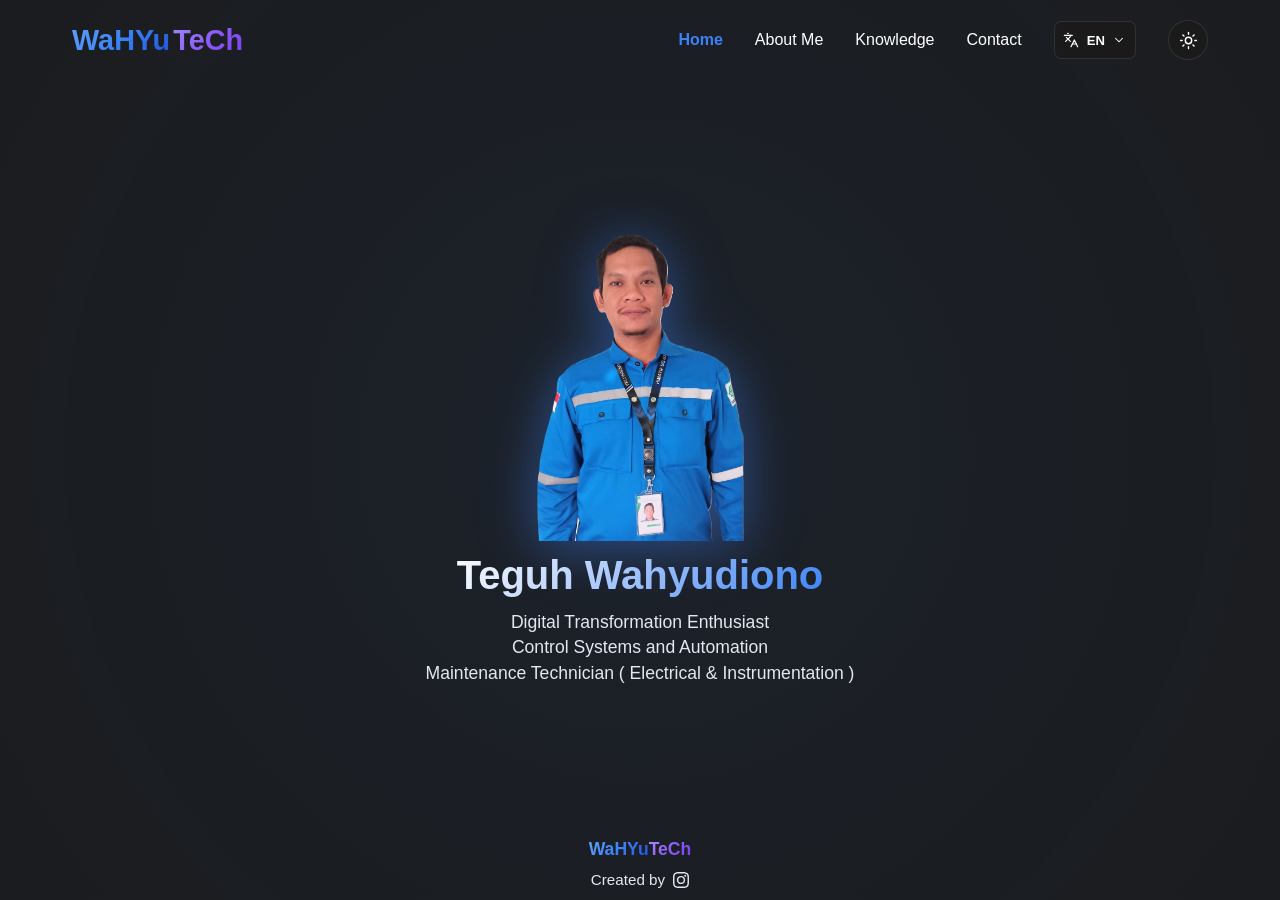
==== index.html @ 630baa2f "deploy: TeguhWahyudiono/portfolio-source@9ae92b0b6a4ac3dc3ae99c9ae5f8b5319ed7df08" ====
<!doctype html>
<html lang="en">
  <head>
    <meta charset="UTF-8" />
    <meta name="viewport" content="width=device-width, initial-scale=1.0" />
    <link rel="icon" type="image/png" href="/img/icon.png" />

    <!-- Open Graph / WhatsApp / LinkedIn / Facebook -->
    <meta property="og:type" content="website" />
    <meta property="og:url" content="https://teguhwahyudiono.github.io/" />
    <meta property="og:title" content="TeguhWahyudiono | W_TeCh" />
    <meta
      property="og:description"
      content="Portfolio & Technical Skills in Electrical & Instrumentation, Web Development, and Digital Transformation."
    />
    <meta
      property="og:image"
      content="https://teguhwahyudiono.github.io/img/og-myweb.png"
    />

    <!-- Twitter / X -->
    <meta name="twitter:card" content="summary_large_image" />
    <meta name="twitter:url" content="https://teguhwahyudiono.github.io/" />
    <meta name="twitter:title" content="TeguhWahyudiono | W_TeCh" />
    <meta
      name="twitter:description"
      content="Portfolio & Technical Skills in Electrical & Instrumentation, Web Development, and Digital Transformation."
    />
    <meta
      name="twitter:image"
      content="https://teguhwahyudiono.github.io/img/og-myweb.png"
    />
    <script type="module" crossorigin src="/assets/index-DChHLix8.js"></script>
    <link rel="stylesheet" crossorigin href="/assets/index-C7M5CV89.css">
  </head>
  <body>
    <div id="root"></div>
  </body>
</html>
---- assets/index-C7M5CV89.css ----
._section_vscwl_5{display:flex;flex-direction:column;align-items:center;justify-content:center;flex:1;min-height:0;width:100%;padding:1rem 1.5rem;gap:.6rem;background:var( --bg-dark-primary, linear-gradient(135deg, #1a1a1a 0%, #2d2d2d 100%) );text-align:center;position:relative;overflow:hidden;transition:background .3s ease,color .3s ease}._section_vscwl_5:before{content:"";position:fixed;top:-50%;left:-50%;width:200%;height:200%;background:radial-gradient(circle,rgba(59,130,246,.08) 0%,transparent 70%);animation:_rotate_vscwl_1 20s linear infinite;z-index:0}@media (max-width: 768px){._section_vscwl_5:before{display:none}._section_vscwl_5:after{content:"";position:fixed;inset:-10%;z-index:0;pointer-events:none;background:radial-gradient(circle at 20% 25%,rgba(59,130,246,.22) 0%,transparent 45%),radial-gradient(circle at 80% 75%,rgba(168,85,247,.18) 0%,transparent 45%),radial-gradient(circle at 50% 90%,rgba(16,185,129,.15) 0%,transparent 40%);background-size:140% 140%;will-change:transform;animation:_floatBlobs_vscwl_1 6s ease-in-out infinite}[data-theme=light] ._section_vscwl_5:after{background:radial-gradient(circle at 20% 25%,rgba(59,130,246,.4) 0%,transparent 45%),radial-gradient(circle at 80% 75%,rgba(168,85,247,.35) 0%,transparent 45%),radial-gradient(circle at 50% 90%,rgba(16,185,129,.3) 0%,transparent 40%)}}@keyframes _floatBlobs_vscwl_1{0%,to{transform:translateZ(0)}25%{transform:translate3d(-8%,-6%,0)}50%{transform:translate3d(6%,-10%,0)}75%{transform:translate3d(-5%,8%,0)}}._profileImg_vscwl_116{width:clamp(140px,45vw,260px);height:clamp(180px,42vh,320px);object-fit:contain;object-position:center bottom;display:block;position:relative;z-index:2;animation:_fadeInScale_vscwl_1 1s ease-out;transition:all .3s ease;filter:drop-shadow(0 8px 24px rgba(59,130,246,.35)) drop-shadow(0 0 30px rgba(59,130,246,.15))}._profileImg_vscwl_116:hover{transform:translateY(-4px) scale(1.03);filter:drop-shadow(0 12px 28px rgba(59,130,246,.5)) drop-shadow(0 0 40px rgba(59,130,246,.25))}._title_vscwl_136{font-size:clamp(1.4rem,5vw,2.5rem);font-weight:700;margin:0;color:var(--text-primary, #ffffff);background:linear-gradient(135deg,var(--text-primary, #ffffff) 0%,#3b82f6 100%);background-clip:text;-webkit-background-clip:text;-webkit-text-fill-color:transparent;position:relative;z-index:2;animation:_fadeInUp_vscwl_1 1s ease-out .3s both}._description_vscwl_154{font-size:clamp(.8rem,2.8vw,1.1rem);color:var(--text-secondary, #cbd5e1);max-width:600px;line-height:1.45;margin:0;position:relative;z-index:2;animation:_fadeInUp_vscwl_1 1s ease-out .6s both;transition:color .3s ease}._descriptionWrapper_vscwl_166{position:relative;display:inline-block;max-width:600px}._descriptionWrapper_vscwl_166 ._description_vscwl_154{font-size:clamp(.8rem,2.8vw,1.1rem);color:var(--text-secondary, #cbd5e1);max-width:600px;line-height:1.45;margin:0;position:relative;z-index:2;animation:_fadeInUp_vscwl_1 1s ease-out .6s both;transition:color .3s ease}._hoverImg_vscwl_186{position:absolute;top:50%;left:50%;transform:translate(-50%,-50%) scale(.95);width:min(85vw,90vh);max-width:900px;height:auto;object-fit:contain;opacity:0;visibility:hidden;z-index:3;transition:opacity .25s ease,transform .25s ease,visibility .25s ease;filter:drop-shadow(0 10px 24px rgba(0,0,0,.4));pointer-events:none;background:#00000059;border-radius:12px;padding:10px}._descriptionWrapper_vscwl_166:hover ._hoverImg_vscwl_186{opacity:1;visibility:visible;transform:translate(-50%,-50%) scale(1)}._descriptionWrapper_vscwl_166:hover ._description_vscwl_154{opacity:.7;transition:opacity .25s ease}@media (max-width: 768px){._hoverImg_vscwl_186{position:fixed;inset:0;width:100vw;height:100vh;max-width:100vw;max-height:100vh;object-fit:contain;transform:none;background:#0009;border-radius:0;padding:0;z-index:9999}._descriptionWrapper_vscwl_166:hover ._hoverImg_vscwl_186{transform:none}}@keyframes _rotate_vscwl_1{0%{transform:rotate(0)}to{transform:rotate(360deg)}}@keyframes _fadeInScale_vscwl_1{0%{opacity:0;transform:scale(.8)}to{opacity:1;transform:scale(1)}}@keyframes _fadeInUp_vscwl_1{0%{opacity:0;transform:translateY(30px)}to{opacity:1;transform:translateY(0)}}._section_sml3y_5{min-height:100vh;padding:6rem 0 4rem;background:var( --bg-dark-primary, linear-gradient(135deg, #1a1a1a 0%, #2d2d2d 100%) );position:relative;overflow-x:clip;transition:background .3s ease,color .3s ease}._section_sml3y_5:before{content:"";position:absolute;inset:0;background:radial-gradient(ellipse at 50% 12%,rgba(59,130,246,.08) 0%,transparent 58%);z-index:0;pointer-events:none}._container_sml3y_33{max-width:1200px;margin:0 auto;padding:0 2rem;position:relative;z-index:1}._title_sml3y_42{font-size:3rem;font-weight:700;text-align:center;margin-bottom:3rem;color:var(--text-primary, #ffffff);background:linear-gradient(135deg,var(--text-primary, #ffffff) 0%,#3b82f6 100%);background-clip:text;-webkit-background-clip:text;-webkit-text-fill-color:transparent;animation:_fadeInDown_sml3y_1 1s ease-out}._introCard_sml3y_60{background:var(--bg-dark-secondary, rgba(59, 130, 246, .1));border:1px solid var(--glass-border, rgba(59, 130, 246, .2));border-radius:20px;padding:2.5rem;margin-bottom:4rem;animation:_fadeInUp_sml3y_1 1s ease-out .2s both;transition:background-color .3s ease,border-color .3s ease,box-shadow .3s ease}._introCard_sml3y_60:hover{background:#3b82f626;border-color:#3b82f659;box-shadow:0 10px 30px #3b82f61f}._introText_sml3y_79{font-size:1.2rem;line-height:1.8;color:var(--text-primary, #e2e8f0);margin-bottom:1.5rem}._introText_sml3y_79:last-child{margin-bottom:0}._introText_sml3y_79 strong{color:#3b82f6;font-weight:600;transition:color .3s ease}._introText_sml3y_79 em{color:#f59e0b;font-style:italic}._experienceSection_sml3y_102,._educationSection_sml3y_103,._visionSection_sml3y_104{margin-bottom:4rem}._visionSection_sml3y_104{margin-bottom:0}._sectionTitle_sml3y_112{font-size:1.8rem;font-weight:700;color:#3b82f6;margin-bottom:2rem;text-align:center;position:relative;text-transform:uppercase;letter-spacing:1px}._sectionTitle_sml3y_112:after{content:"";position:absolute;bottom:-8px;left:50%;transform:translate(-50%);width:80px;height:3px;background:linear-gradient(90deg,transparent,#3b82f6,transparent);border-radius:1.5px;transition:width .4s ease}._sectionTitle_sml3y_112:hover:after{width:140px}._skillsGrid_sml3y_141{display:flex;flex-direction:column;gap:2rem;margin-top:2rem}._skillCard_sml3y_148{background:var(--bg-dark-secondary, rgba(255, 255, 255, .05));border:1px solid var(--glass-border, rgba(255, 255, 255, .1));border-radius:15px;padding:2rem;transition:all .3s ease;transition:background-color .3s ease,border-color .3s ease,box-shadow .3s ease}._skillCard_sml3y_148:hover{background:#3b82f61a;border-color:#3b82f64d;box-shadow:0 10px 25px #3b82f61a}._skillTitle_sml3y_166{font-size:1.3rem;font-weight:600;text-align:center;color:#3b82f6;margin-bottom:1rem}._skillGroup_sml3y_175{margin-bottom:1.5rem;padding:.5rem;border-radius:10px;transition:background .25s ease}._skillGroup_sml3y_175:last-child{margin-bottom:0}._skillGroup_sml3y_175:hover{background:#7c3aed14}._skillGroupTitle_sml3y_190{font-size:1.1rem;font-weight:600;color:#8b5cf6;margin-bottom:.5rem;letter-spacing:.3px;transition:color .25s ease}._skillGroup_sml3y_175:hover ._skillGroupTitle_sml3y_190{color:#a78bfa}._skillGroupDesc_sml3y_203{color:var(--text-secondary, #cbd5e1);line-height:1.7;font-size:.95rem;margin:0}._skillSubGroup_sml3y_210{margin-bottom:.75rem;padding-left:1rem;border-left:2px solid var(--glass-border, rgba(59, 130, 246, .3));transition:border-color .25s ease}._skillSubGroup_sml3y_210:last-child{margin-bottom:0}._skillSubGroup_sml3y_210:hover{border-left-color:#3b82f6b3}._skillSubGroup_sml3y_210 strong{color:#3b82f6;font-weight:600;display:block;margin-bottom:.25rem}._skillDesc_sml3y_233{color:var(--text-secondary, #cbd5e1);line-height:1.7;font-size:.95rem}._skillDesc_sml3y_233 ul{list-style:none;padding:0;margin:0 0 1rem}._skillDesc_sml3y_233 ul:last-child{margin-bottom:0}._skillDesc_sml3y_233 ul ul{margin-left:1rem;margin-top:.5rem}._skillDesc_sml3y_233 li{color:var(--text-secondary, #cbd5e1);line-height:1.7;font-size:.95rem;margin-bottom:.5rem;transition:color .2s ease}._skillDesc_sml3y_233 li:last-child{margin-bottom:0}._skillDesc_sml3y_233 li:hover{color:var(--text-primary, #f1f5f9)}._skillBadge_sml3y_271{display:inline-block;background:#3b82f626;color:#3b82f6;padding:.25rem .75rem;border-radius:9999px;font-size:.75rem;font-weight:600;text-transform:uppercase;letter-spacing:.5px;margin-bottom:1rem;transition:all .25s ease}._skillBadge_sml3y_271:hover{background:#3b82f640;transform:scale(1.05)}._projectCard_sml3y_291{background:var(--bg-dark-secondary, rgba(168, 85, 247, .1));border:1px solid var(--glass-border, rgba(168, 85, 247, .2));border-radius:20px;padding:2.5rem;transition:background-color .3s ease,border-color .3s ease,box-shadow .3s ease;margin-bottom:1.5rem}._projectCard_sml3y_291:last-child{margin-bottom:0}._projectCard_sml3y_291:hover{background:#a855f729;border-color:#a855f766;box-shadow:0 10px 25px #a855f726}._projectTitle_sml3y_313{font-size:1.4rem;font-weight:600;color:#a855f7;margin-bottom:1rem;transition:color .3s ease}._projectCard_sml3y_291:hover ._projectTitle_sml3y_313{color:#c084fc}._projectDesc_sml3y_325{font-size:1.1rem;line-height:1.7;color:var(--text-primary, #e2e8f0)}._projectDesc_sml3y_325 strong{color:#a855f7;font-weight:600}._visionCard_sml3y_337{background:var(--bg-dark-secondary, rgba(34, 197, 94, .1));border:1px solid var(--glass-border, rgba(34, 197, 94, .2));border-radius:20px;padding:2.5rem;text-align:center;transition:background-color .3s ease,border-color .3s ease,box-shadow .3s ease}._visionCard_sml3y_337:hover{background:#22c55e29;border-color:#22c55e66;box-shadow:0 10px 30px #22c55e26}._visionText_sml3y_355{font-size:1.2rem;line-height:1.8;color:var(--text-primary, #e2e8f0);font-style:italic}._visionText_sml3y_355 em{color:#f59e0b;font-weight:500}@keyframes _fadeInDown_sml3y_1{0%{opacity:0;transform:translateY(-30px)}to{opacity:1;transform:translateY(0)}}@keyframes _fadeInUp_sml3y_1{0%{opacity:0;transform:translateY(30px)}to{opacity:1;transform:translateY(0)}}@keyframes _fadeInContent_sml3y_1{0%{opacity:0;transform:translateY(20px)}to{opacity:1;transform:translateY(0)}}@keyframes _floatBlobs_sml3y_1{0%,to{transform:translateZ(0) scale(1)}25%{transform:translate3d(-1%,-1%,0) scale(1.01)}50%{transform:translate3d(1%,-1.5%,0) scale(1.02)}75%{transform:translate3d(-.5%,1%,0) scale(1.01)}}@media (max-width: 768px){._section_sml3y_5{padding:2rem 0}._section_sml3y_5:after{content:"";position:fixed;inset:0;z-index:0;pointer-events:none;background:radial-gradient(circle at 20% 25%,rgba(59,130,246,.12) 0%,transparent 45%),radial-gradient(circle at 80% 75%,rgba(16,185,129,.09) 0%,transparent 45%),radial-gradient(circle at 50% 90%,rgba(245,158,11,.06) 0%,transparent 40%);will-change:transform;animation:_floatBlobs_sml3y_1 6s ease-in-out infinite}._container_sml3y_33{padding:0 1rem}._title_sml3y_42{font-size:2.5rem;margin-bottom:2rem}._introCard_sml3y_60,._projectCard_sml3y_291,._visionCard_sml3y_337{padding:2rem;margin-bottom:3rem}._visionCard_sml3y_337{margin-bottom:0}._skillsGrid_sml3y_141{gap:1.5rem}._skillCard_sml3y_148{padding:1.5rem}._sectionTitle_sml3y_112{font-size:1.5rem;margin-bottom:1.5rem}._experienceSection_sml3y_102,._educationSection_sml3y_103,._visionSection_sml3y_104{margin-bottom:3rem}._visionSection_sml3y_104{margin-bottom:0}}@media (prefers-reduced-motion: reduce){._section_sml3y_5:after{animation:none}}@media (max-width: 480px){._title_sml3y_42{font-size:2rem}._introText_sml3y_79,._projectDesc_sml3y_325,._visionText_sml3y_355{font-size:1rem}._skillTitle_sml3y_166{font-size:1.1rem}._projectTitle_sml3y_313{font-size:1.2rem}}._section_1swv2_5{min-height:100%;padding:1.5rem 0 2rem;background:var( --bg-dark-primary, linear-gradient(135deg, #1a1a1a 0%, #2d2d2d 100%) );position:relative;overflow:hidden;transition:background .3s ease,color .3s ease}._sectionMain_1swv2_19{display:flex;flex-direction:column;justify-content:center}._sectionDetail_1swv2_25{display:block;flex-shrink:0}._section_1swv2_5:before{content:"";position:fixed;top:-50%;left:-50%;width:200%;height:200%;background:radial-gradient(circle,rgba(59,130,246,.08) 0%,transparent 70%);animation:_rotate_1swv2_1 20s linear infinite;z-index:0;pointer-events:none}@media (max-width: 768px){._section_1swv2_5:before{display:none}._section_1swv2_5:after{content:"";position:fixed;inset:-10%;z-index:0;pointer-events:none;background:radial-gradient(circle at 20% 25%,rgba(59,130,246,.22) 0%,transparent 45%),radial-gradient(circle at 80% 75%,rgba(168,85,247,.18) 0%,transparent 45%),radial-gradient(circle at 50% 90%,rgba(16,185,129,.15) 0%,transparent 40%);background-size:140% 140%;will-change:transform;animation:_floatBlobs_1swv2_1 6s ease-in-out infinite}[data-theme=light] ._section_1swv2_5:after{background:radial-gradient(circle at 20% 25%,rgba(59,130,246,.4) 0%,transparent 45%),radial-gradient(circle at 80% 75%,rgba(168,85,247,.35) 0%,transparent 45%),radial-gradient(circle at 50% 90%,rgba(16,185,129,.3) 0%,transparent 40%)}}@keyframes _floatBlobs_1swv2_1{0%,to{transform:translateZ(0)}25%{transform:translate3d(-8%,-6%,0)}50%{transform:translate3d(6%,-10%,0)}75%{transform:translate3d(-5%,8%,0)}}._container_1swv2_119{max-width:1200px;margin:0 auto;padding:0 2rem;position:relative;z-index:1;width:100%}._mainTitle_1swv2_129{font-size:3rem;font-weight:700;text-align:center;margin-bottom:1.5rem;color:var(--text-primary, #ffffff);background:linear-gradient(135deg,var(--text-primary, #ffffff) 0%,#3b82f6 100%);background-clip:text;-webkit-background-clip:text;-webkit-text-fill-color:transparent;animation:_fadeInDown_1swv2_1 1s ease-out}._mainMenuContainer_1swv2_149{animation:_fadeInUp_1swv2_1 1s ease-out .3s both}._mainMenuGrid_1swv2_153{display:grid;grid-template-columns:repeat(auto-fit,minmax(260px,1fr));gap:1.5rem;max-width:1200px;margin:0 auto;justify-items:center}._mainMenuCard_1swv2_162{background:var(--bg-dark-secondary, rgba(255, 255, 255, .05));-webkit-backdrop-filter:blur(15px);backdrop-filter:blur(15px);border:2px solid var(--glass-border, rgba(59, 130, 246, .2));border-radius:20px;padding:1.75rem 1.5rem;text-align:center;transition:all .4s ease;width:100%;max-width:340px;position:relative;overflow:hidden;display:flex;flex-direction:column;justify-content:flex-start;box-shadow:0 4px 20px #0000000d}._mainMenuCard_1swv2_162:before{content:"";position:absolute;top:0;left:-100%;width:100%;height:100%;background:linear-gradient(90deg,transparent,rgba(255,255,255,.15),transparent);transition:left .6s ease}._mainMenuCard_1swv2_162:hover:before{left:100%}._mainMenuCard_1swv2_162:hover{background:#3b82f614;border-color:#3b82f6;transform:translateY(-6px) scale(1.01);box-shadow:0 8px 24px #3b82f626}._mainMenuIcon_1swv2_207{font-size:2.75rem;margin-bottom:1rem;filter:drop-shadow(0 4px 8px rgba(0,0,0,.15));transition:all .3s ease}._mainMenuCard_1swv2_162:hover ._mainMenuIcon_1swv2_207{transform:scale(1.1) rotateY(20deg)}h1._mainMenuTitle_1swv2_218{font-size:2.2rem}h2._mainMenuTitle_1swv2_218{font-size:1.8rem}h3._mainMenuTitle_1swv2_218{font-size:1.5rem}._mainMenuTitle_1swv2_218{font-weight:700;color:#3b82f6;margin-bottom:1rem;transition:all .3s ease}._mainMenuCard_1swv2_162:hover ._mainMenuTitle_1swv2_218{color:#2563eb;text-shadow:0 2px 8px rgba(59,130,246,.3)}._mainMenuDescription_1swv2_240{color:var(--text-secondary, #cbd5e1);font-size:1rem;line-height:1.6;margin-bottom:2rem;opacity:.9;transition:all .3s ease}._mainMenuCard_1swv2_162:hover ._mainMenuDescription_1swv2_240{opacity:1;color:var(--text-primary, #e2e8f0)}._mainMenuButton_1swv2_254{background:linear-gradient(135deg,#3b82f6,#1d4ed8);color:#fff;border:none;padding:1rem 2rem;border-radius:50px;font-size:1rem;font-weight:600;transition:all .3s ease;box-shadow:0 6px 20px #3b82f64d;cursor:pointer;margin-top:auto}._mainMenuButton_1swv2_254:hover{background:linear-gradient(135deg,#1d4ed8,#1e40af);color:#fff;transform:translateY(-4px) scale(1.07);box-shadow:0 12px 32px #3b82f659}._menuNavigation_1swv2_278{display:flex;justify-content:center;gap:1.5rem;margin-bottom:4rem;flex-wrap:wrap;animation:_fadeInUp_1swv2_1 1s ease-out .2s both}._menuButton_1swv2_287{padding:1.2rem 2rem;background:var(--bg-dark-secondary, rgba(255, 255, 255, .05));-webkit-backdrop-filter:blur(10px);backdrop-filter:blur(10px);border:2px solid var(--glass-border, rgba(59, 130, 246, .3));border-radius:15px;color:var(--text-primary, #60a5fa);font-size:1rem;font-weight:600;cursor:pointer;transition:all .3s ease;min-width:220px;text-align:center;position:relative;overflow:hidden}._menuButton_1swv2_287:before{content:"";position:absolute;top:0;left:-100%;width:100%;height:100%;background:linear-gradient(90deg,transparent,rgba(255,255,255,.15),transparent);transition:left .5s ease}._menuButton_1swv2_287:hover:before{left:100%}._menuButton_1swv2_287:hover{background:#3b82f626;border-color:#3b82f6;color:#3b82f6;transform:translateY(-3px);box-shadow:0 10px 25px #3b82f633}._menuButton_1swv2_287._activeMenu_1swv2_332{background:linear-gradient(135deg,#10b98140,#05966940);border-color:#10b981;color:#059669;box-shadow:0 8px 25px #10b98140}@keyframes _rotate_1swv2_1{0%{transform:rotate(0)}to{transform:rotate(360deg)}}@keyframes _fadeInDown_1swv2_1{0%{opacity:0;transform:translateY(-30px)}to{opacity:1;transform:translateY(0)}}@keyframes _fadeInUp_1swv2_1{0%{opacity:0;transform:translateY(30px)}to{opacity:1;transform:translateY(0)}}@keyframes _fadeInContent_1swv2_1{0%{opacity:0;transform:translateY(20px)}to{opacity:1;transform:translateY(0)}}@media (max-width: 768px){._section_1swv2_5{padding:.75rem 0 1rem}._sectionMain_1swv2_19{height:100%;min-height:0;overflow:hidden}._sectionMain_1swv2_19 ._container_1swv2_119{display:flex;flex-direction:column;height:100%;padding:clamp(.5rem,2vh,1.25rem) 1rem 0}._sectionMain_1swv2_19 ._contentArea_1swv2_409{flex:1;min-height:0;display:flex;flex-direction:column}._mainTitle_1swv2_129{font-size:clamp(1.2rem,5vh,1.9rem);margin-bottom:clamp(.4rem,1.2vh,.8rem);flex-shrink:0}._contentArea_1swv2_409{position:relative;z-index:1;animation:_fadeInContent_1swv2_1 .6s ease-in-out}._mainMenuContainer_1swv2_149{flex:1;min-height:0;display:flex;flex-direction:column}._mainMenuGrid_1swv2_153{display:flex;flex-direction:column;align-items:center;flex:1;min-height:0;gap:clamp(.6rem,1.8vh,1rem);padding:0}._mainMenuCard_1swv2_162{flex:1;min-height:0;width:min(80vw,340px);max-width:340px;padding:clamp(.5rem,1.8vh,.9rem) clamp(1rem,5vw,1.5rem);justify-content:center;align-items:center;overflow:hidden}._mainMenuIcon_1swv2_207{font-size:clamp(1.5rem,5.5vh,2.4rem);margin-bottom:clamp(.2rem,.8vh,.5rem)}._mainMenuTitle_1swv2_218{font-size:clamp(.85rem,3vh,1.15rem)!important;margin-bottom:clamp(.2rem,.8vh,.5rem);line-height:1.25}._mainMenuButton_1swv2_254{padding:clamp(.4rem,1.5vh,.7rem) clamp(.9rem,4vw,1.3rem);font-size:clamp(.75rem,2.2vh,.95rem);margin-top:clamp(.3rem,1vh,.6rem)}._menuNavigation_1swv2_278{flex-direction:column;align-items:center;gap:1rem;margin-bottom:3rem}._menuButton_1swv2_287{min-width:280px;padding:1rem 1.5rem;font-size:.95rem}}@media (max-width: 480px){._mainTitle_1swv2_129{font-size:clamp(1rem,4.5vh,1.6rem)}._mainMenuCard_1swv2_162{width:min(85vw,300px)}._mainMenuIcon_1swv2_207{font-size:clamp(1.3rem,5vh,2rem)}._mainMenuTitle_1swv2_218{font-size:clamp(.8rem,2.6vh,1rem)!important}._menuButton_1swv2_287{min-width:240px;padding:.85rem 1.2rem;font-size:.9rem}}._contentArea_k12gk_5{animation:_fadeInContent_k12gk_1 .6s ease-in-out}._categorySection_k12gk_9{margin-bottom:4rem;animation:_fadeInUp_k12gk_1 1s ease-out .3s both}._categoryTitle_k12gk_14{font-size:2rem;font-weight:600;color:#3b82f6;text-align:center;margin-bottom:2.5rem;position:relative;text-transform:uppercase;letter-spacing:1px}._categoryTitle_k12gk_14:after{content:"";position:absolute;bottom:-10px;left:50%;transform:translate(-50%);width:80px;height:3px;background:linear-gradient(90deg,transparent,#3b82f6,transparent);border-radius:1.5px}._skillsGrid_k12gk_37{display:grid;grid-template-columns:repeat(auto-fit,minmax(300px,1fr));gap:2.5rem;justify-items:center}._skillCard_k12gk_44{background:var(--bg-dark-secondary, rgba(255, 255, 255, .05));-webkit-backdrop-filter:blur(10px);backdrop-filter:blur(10px);border:1px solid var(--glass-border, rgba(255, 255, 255, .1));border-radius:20px;padding:2.5rem;text-align:center;transition:all .3s ease;width:100%;max-width:320px;animation:_fadeInScale_k12gk_1 1s ease-out .5s both}._skillCard_k12gk_44:hover{background:#3b82f61a;border-color:#3b82f6;transform:translateY(-10px);box-shadow:0 15px 35px #3b82f633}._skillName_k12gk_64{font-size:1.4rem;font-weight:600;color:var(--text-primary, #60a5fa);margin-bottom:1rem}._imageContainer_k12gk_71{margin-bottom:2rem;display:flex;justify-content:center;align-items:center;height:120px;background:var(--bg-dark-primary, rgba(0, 0, 0, .05));border-radius:15px;padding:1rem;transition:all .3s ease}._skillImage_k12gk_83{max-width:100%;max-height:100%;object-fit:contain;transition:all .3s ease}._skillButton_k12gk_90{display:inline-block;background:linear-gradient(135deg,#3b82f6,#1d4ed8);color:#fff;border:none;padding:12px 30px;border-radius:25px;font-size:1rem;font-weight:600;cursor:pointer;transition:all .3s ease;box-shadow:0 4px 15px #3b82f64d}._skillButton_k12gk_90:hover{background:linear-gradient(135deg,#1d4ed8,#1e40af);transform:translateY(-2px);box-shadow:0 6px 20px #3b82f666}._pdfViewerCard_k12gk_113{background:var(--bg-dark-secondary, rgba(255, 255, 255, .05));-webkit-backdrop-filter:blur(15px);backdrop-filter:blur(15px);border:1px solid var(--glass-border, rgba(255, 255, 255, .15));border-radius:20px;padding:2rem;width:100%;max-width:768px;margin:0 auto;box-shadow:0 15px 35px #00000026;display:flex;flex-direction:column;box-sizing:border-box}._pdfHeader_k12gk_128{display:flex;justify-content:space-between;align-items:center;border-bottom:1px solid var(--glass-border, rgba(255, 255, 255, .1));padding-bottom:.85rem}._pageIndicator_k12gk_136{color:var(--text-secondary, #94a3b8);font-size:.85rem;font-weight:500;background:#00000014;padding:.35rem .85rem;border-radius:20px;border:1px solid var(--glass-border, rgba(255, 255, 255, .05))}._viewerItem_k12gk_146{height:200px;transition:height .3s ease}._pdfViewerCard_k12gk_113 ._skillImage_k12gk_83{max-width:100%;max-height:100%;object-fit:contain}._navButton_k12gk_157{width:34px;height:34px;font-size:1.2rem;border-radius:50%;border:1px solid var(--glass-border, rgba(255, 255, 255, .2));background:var(--bg-dark-secondary, rgba(15, 23, 42, .75));color:var(--text-primary, #ffffff);display:flex;align-items:center;justify-content:center;cursor:pointer;transition:all .2s ease;z-index:2}._navButton_k12gk_157:hover:not(:disabled){background:#3b82f6cc;border-color:#3b82f6;color:#fff;transform:translateY(-50%) scale(1.1);box-shadow:0 0 15px #3b82f680}@keyframes _fadeInUp_k12gk_1{0%{opacity:0;transform:translateY(30px)}to{opacity:1;transform:translateY(0)}}@keyframes _fadeInScale_k12gk_1{0%{opacity:0;transform:scale(.9)}to{opacity:1;transform:scale(1)}}@keyframes _fadeInContent_k12gk_1{0%{opacity:0;transform:translateY(20px)}to{opacity:1;transform:translateY(0)}}@media (min-width: 768px){._viewerItem_k12gk_146{height:280px}._navButton_k12gk_157{width:42px;height:42px;font-size:1.5rem}}@media (min-width: 1024px){._viewerItem_k12gk_146{height:320px}}@media (max-width: 768px){._categoryTitle_k12gk_14{font-size:1.6rem;margin-bottom:2rem}._categorySection_k12gk_9{margin-bottom:3.5rem}._skillsGrid_k12gk_37{grid-template-columns:1fr;gap:2rem}._pdfViewerCard_k12gk_113{padding:1.25rem}}@media (max-width: 480px){._categoryTitle_k12gk_14{font-size:1.3rem}._skillCard_k12gk_44{padding:1.5rem}._imageContainer_k12gk_71{height:90px}._pdfViewerCard_k12gk_113{padding:1rem}}._section_nf9ug_5{display:flex;flex-direction:column;align-items:center;justify-content:center;flex:1;min-height:0;width:100%;padding:1rem 1.5rem;gap:.6rem;background:var( --bg-dark-primary, linear-gradient(135deg, #1a1a1a 0%, #2d2d2d 100%) );text-align:center;position:relative;overflow:hidden;transition:background .3s ease,color .3s ease}._section_nf9ug_5:before{content:"";position:fixed;top:-50%;left:-50%;width:200%;height:200%;background:radial-gradient(circle,rgba(59,130,246,.08) 0%,transparent 70%);animation:_rotate_nf9ug_1 20s linear infinite;z-index:0}@media (max-width: 768px){._section_nf9ug_5:before{display:none}._section_nf9ug_5:after{content:"";position:fixed;inset:-10%;z-index:0;pointer-events:none;background:radial-gradient(circle at 20% 25%,rgba(59,130,246,.22) 0%,transparent 45%),radial-gradient(circle at 80% 75%,rgba(168,85,247,.18) 0%,transparent 45%),radial-gradient(circle at 50% 90%,rgba(16,185,129,.15) 0%,transparent 40%);background-size:140% 140%;will-change:transform;animation:_floatBlobs_nf9ug_1 6s ease-in-out infinite}[data-theme=light] ._section_nf9ug_5:after{background:radial-gradient(circle at 20% 25%,rgba(59,130,246,.4) 0%,transparent 45%),radial-gradient(circle at 80% 75%,rgba(168,85,247,.35) 0%,transparent 45%),radial-gradient(circle at 50% 90%,rgba(16,185,129,.3) 0%,transparent 40%)}}@keyframes _floatBlobs_nf9ug_1{0%,to{transform:translateZ(0)}25%{transform:translate3d(-8%,-6%,0)}50%{transform:translate3d(6%,-10%,0)}75%{transform:translate3d(-5%,8%,0)}}._contactContainer_nf9ug_117{display:flex;flex-direction:column;gap:2rem;position:relative;z-index:2;animation:_fadeInUp_nf9ug_1 1s ease-out}._contactLink_nf9ug_127{display:flex;align-items:center;justify-content:center;padding:.5rem 0;background:transparent;border:none;border-radius:0;color:var(--text-primary, #e2e8f0);text-decoration:none;font-size:1.25rem;font-weight:600;min-width:unset;position:relative;transition:all .3s ease;-webkit-backdrop-filter:none;backdrop-filter:none}._contactLink_nf9ug_127:hover{background:transparent;border-color:transparent;color:#3b82f6;transform:translateY(-3px);box-shadow:none}._contactLink_nf9ug_127:active{transform:translateY(-1px)}._contactLink_nf9ug_127:nth-child(1){animation:_fadeInLeft_nf9ug_1 1s ease-out .2s both}._contactLink_nf9ug_127:nth-child(1):hover{border-color:transparent;color:#0077b5;box-shadow:none}._contactLink_nf9ug_127:nth-child(2){animation:_fadeInLeft_nf9ug_1 1s ease-out .4s both}._contactLink_nf9ug_127:nth-child(2):hover{border-color:transparent;color:#ea4335;box-shadow:none}._contactLink_nf9ug_127:nth-child(3){animation:_fadeInLeft_nf9ug_1 1s ease-out .6s both}._contactLink_nf9ug_127:nth-child(3):hover{border-color:transparent;color:#05684a;box-shadow:none}@keyframes _rotate_nf9ug_1{0%{transform:rotate(0)}to{transform:rotate(360deg)}}@keyframes _fadeInUp_nf9ug_1{0%{opacity:0;transform:translateY(30px)}to{opacity:1;transform:translateY(0)}}@keyframes _fadeInLeft_nf9ug_1{0%{opacity:0;transform:translate(-30px)}to{opacity:1;transform:translate(0)}}._contactLink_nf9ug_127:before{content:"";width:24px;height:24px;margin-right:12px;background-size:contain;background-repeat:no-repeat;background-position:center;transition:all .3s ease}._contactLink_nf9ug_127:nth-child(1):before{background-color:currentColor;-webkit-mask:url("data:image/svg+xml,%3Csvg xmlns='http://www.w3.org/2000/svg' viewBox='0 0 24 24'%3E%3Cpath d='M20.447 20.452h-3.554v-5.569c0-1.328-.027-3.037-1.852-3.037-1.853 0-2.136 1.445-2.136 2.939v5.667H9.351V9h3.414v1.561h.046c.477-.9 1.637-1.85 3.37-1.85 3.601 0 4.267 2.37 4.267 5.455v6.286zM5.337 7.433c-1.144 0-2.063-.926-2.063-2.065 0-1.138.92-2.063 2.063-2.063 1.14 0 2.064.925 2.064 2.063 0 1.139-.925 2.065-2.064 2.065zm1.782 13.019H3.555V9h3.564v11.452zM22.225 0H1.771C.792 0 0 .774 0 1.729v20.542C0 23.227.792 24 1.771 24h20.451C23.2 24 24 23.227 24 22.271V1.729C24 .774 23.2 0 22.222 0h.003z'/%3E%3C/svg%3E") no-repeat center / contain;mask:url("data:image/svg+xml,%3Csvg xmlns='http://www.w3.org/2000/svg' viewBox='0 0 24 24'%3E%3Cpath d='M20.447 20.452h-3.554v-5.569c0-1.328-.027-3.037-1.852-3.037-1.853 0-2.136 1.445-2.136 2.939v5.667H9.351V9h3.414v1.561h.046c.477-.9 1.637-1.85 3.37-1.85 3.601 0 4.267 2.37 4.267 5.455v6.286zM5.337 7.433c-1.144 0-2.063-.926-2.063-2.065 0-1.138.92-2.063 2.063-2.063 1.14 0 2.064.925 2.064 2.063 0 1.139-.925 2.065-2.064 2.065zm1.782 13.019H3.555V9h3.564v11.452zM22.225 0H1.771C.792 0 0 .774 0 1.729v20.542C0 23.227.792 24 1.771 24h20.451C23.2 24 24 23.227 24 22.271V1.729C24 .774 23.2 0 22.222 0h.003z'/%3E%3C/svg%3E") no-repeat center / contain}._contactLink_nf9ug_127:nth-child(2):before{background-color:currentColor;-webkit-mask:url("data:image/svg+xml,%3Csvg xmlns='http://www.w3.org/2000/svg' viewBox='0 0 24 24'%3E%3Cpath d='M12 2C6.48 2 2 6.48 2 12s4.48 10 10 10h5v-2h-5c-4.34 0-8-3.66-8-8s3.66-8 8-8 8 3.66 8 8v1.43c0 .79-.71 1.57-1.5 1.57s-1.5-.78-1.5-1.57V12c0-2.76-2.24-5-5-5s-5 2.24-5 5 2.24 5 5 5c1.38 0 2.64-.56 3.54-1.47.65.89 1.77 1.47 2.96 1.47 1.97 0 3.5-1.53 3.5-3.5V12c0-5.52-4.48-10-10-10zm0 13c-1.66 0-3-1.34-3-3s1.34-3 3-3 3 1.34 3 3-1.34 3-3 3z'/%3E%3C/svg%3E") no-repeat center / contain;mask:url("data:image/svg+xml,%3Csvg xmlns='http://www.w3.org/2000/svg' viewBox='0 0 24 24'%3E%3Cpath d='M12 2C6.48 2 2 6.48 2 12s4.48 10 10 10h5v-2h-5c-4.34 0-8-3.66-8-8s3.66-8 8-8 8 3.66 8 8v1.43c0 .79-.71 1.57-1.5 1.57s-1.5-.78-1.5-1.57V12c0-2.76-2.24-5-5-5s-5 2.24-5 5 2.24 5 5 5c1.38 0 2.64-.56 3.54-1.47.65.89 1.77 1.47 2.96 1.47 1.97 0 3.5-1.53 3.5-3.5V12c0-5.52-4.48-10-10-10zm0 13c-1.66 0-3-1.34-3-3s1.34-3 3-3 3 1.34 3 3-1.34 3-3 3z'/%3E%3C/svg%3E") no-repeat center / contain}._contactLink_nf9ug_127:nth-child(3):before{background-color:currentColor;-webkit-mask:url("data:image/svg+xml,%3Csvg xmlns='http://www.w3.org/2000/svg' viewBox='0 0 24 24'%3E%3Cpath d='M12 .297c-6.63 0-12 5.373-12 12 0 5.303 3.438 9.8 8.205 11.385.6.113.82-.258.82-.577 0-.285-.01-1.04-.015-2.04-3.338.724-4.042-1.61-4.042-1.61C4.422 18.07 3.633 17.7 3.633 17.7c-1.087-.744.084-.729.084-.729 1.205.084 1.838 1.236 1.838 1.236 1.07 1.835 2.809 1.305 3.495.998.108-.776.417-1.305.76-1.605-2.665-.3-5.466-1.332-5.466-5.93 0-1.31.465-2.38 1.235-3.22-.135-.303-.54-1.523.105-3.176 0 0 1.005-.322 3.3 1.23.96-.267 1.98-.399 3-.405 1.02.006 2.04.138 3 .405 2.28-1.552 3.285-1.23 3.285-1.23.645 1.653.24 2.873.12 3.176.765.84 1.23 1.91 1.23 3.22 0 4.61-2.805 5.625-5.475 5.92.42.36.81 1.096.81 2.22 0 1.606-.015 2.896-.015 3.286 0 .315.21.69.825.57C20.565 22.092 24 17.592 24 12.297c0-6.627-5.373-12-12-12'/%3E%3C/svg%3E") no-repeat center / contain;mask:url("data:image/svg+xml,%3Csvg xmlns='http://www.w3.org/2000/svg' viewBox='0 0 24 24'%3E%3Cpath d='M12 .297c-6.63 0-12 5.373-12 12 0 5.303 3.438 9.8 8.205 11.385.6.113.82-.258.82-.577 0-.285-.01-1.04-.015-2.04-3.338.724-4.042-1.61-4.042-1.61C4.422 18.07 3.633 17.7 3.633 17.7c-1.087-.744.084-.729.084-.729 1.205.084 1.838 1.236 1.838 1.236 1.07 1.835 2.809 1.305 3.495.998.108-.776.417-1.305.76-1.605-2.665-.3-5.466-1.332-5.466-5.93 0-1.31.465-2.38 1.235-3.22-.135-.303-.54-1.523.105-3.176 0 0 1.005-.322 3.3 1.23.96-.267 1.98-.399 3-.405 1.02.006 2.04.138 3 .405 2.28-1.552 3.285-1.23 3.285-1.23.645 1.653.24 2.873.12 3.176.765.84 1.23 1.91 1.23 3.22 0 4.61-2.805 5.625-5.475 5.92.42.36.81 1.096.81 2.22 0 1.606-.015 2.896-.015 3.286 0 .315.21.69.825.57C20.565 22.092 24 17.592 24 12.297c0-6.627-5.373-12-12-12'/%3E%3C/svg%3E") no-repeat center / contain}@media (max-width: 768px){._section_nf9ug_5{padding:1.5rem}._contactContainer_nf9ug_117{gap:1.5rem;width:100%;max-width:300px}._contactLink_nf9ug_127{padding:.5rem 0;font-size:1.1rem;min-width:unset;width:auto}}@media (max-width: 480px){._contactLink_nf9ug_127{padding:1rem 1.5rem;font-size:1rem}._contactContainer_nf9ug_117{gap:1rem}}._navbar_14e9q_3{position:fixed;top:0;left:0;right:0;z-index:1000;background:transparent;transition:all .3s ease;-webkit-backdrop-filter:none;backdrop-filter:none;animation:_slideDown_14e9q_1 .5s ease-out}._navbar_14e9q_3._scrolled_14e9q_16{background:var(--bg-dark-primary, rgba(17, 24, 39, .95));-webkit-backdrop-filter:blur(10px);backdrop-filter:blur(10px);border-bottom:1px solid var(--glass-border, rgba(75, 85, 99, .3));box-shadow:0 4px 20px #0000001a}._container_14e9q_23{max-width:1200px;margin:0 auto;padding:0 2rem;display:flex;justify-content:space-between;align-items:center;height:80px;position:relative;z-index:1002}._brand_14e9q_36{font-size:1.8rem;font-weight:700;text-decoration:none;display:flex;align-items:center;gap:.2rem;transition:transform .3s ease;cursor:pointer}._brandText_14e9q_47{background:linear-gradient(135deg,#60a5fa,#3b82f6,#1d4ed8);background-clip:text;-webkit-background-clip:text;-webkit-text-fill-color:transparent;font-weight:800}._brandAccent_14e9q_55{background:linear-gradient(135deg,#a78bfa,#8b5cf6,#7c3aed);background-clip:text;-webkit-background-clip:text;-webkit-text-fill-color:transparent;font-weight:700}._brand_14e9q_36:hover{transform:scale(1.05)}._desktopMenu_14e9q_68{display:flex;align-items:center;gap:2rem}._navLink_14e9q_74{color:var(--text-primary, #374151);text-decoration:none;font-weight:500;font-size:1rem;padding:.5rem 0;display:flex;align-items:center;gap:.5rem;position:relative;transition:color .3s ease}._navLink_14e9q_74:hover,._navLink_14e9q_74._active_14e9q_88{color:#3b82f6;font-weight:600}._languagePicker_14e9q_93{position:relative;flex:0 0 auto}._languageTrigger_14e9q_98{min-height:38px;display:flex;align-items:center;justify-content:center;gap:.4rem;padding:0 .55rem;border:1px solid var(--glass-border, rgba(75, 85, 99, .5));border-radius:7px;background:var(--bg-dark-primary, rgba(17, 24, 39, .9));color:var(--text-primary, #e5e7eb);font:inherit;cursor:pointer;transition:border-color .2s ease,color .2s ease,background-color .2s ease}._languageTrigger_14e9q_98:hover,._languageTrigger_14e9q_98[aria-expanded=true]{color:#3b82f6;border-color:#3b82f6}._languageTrigger_14e9q_98:focus-visible,._languageOption_14e9q_124:focus-visible{outline:2px solid #3b82f6;outline-offset:2px}._languageCurrent_14e9q_129{min-width:1.25rem;font-size:.82rem;font-weight:600}._languageChevronOpen_14e9q_135{transform:rotate(180deg)}._languageMenu_14e9q_139{position:absolute;top:calc(100% + 8px);right:0;z-index:1100;width:max-content;min-width:184px;padding:.35rem;border:1px solid var(--glass-border, rgba(75, 85, 99, .3));border-radius:8px;background:var(--bg-dark-primary, #1a1a1a);color:var(--text-primary, #e5e7eb);box-shadow:0 12px 28px #00000038;animation:_languageMenuEnter_14e9q_1 .16s ease-out}._languageOption_14e9q_124{width:100%;min-height:40px;display:flex;align-items:center;justify-content:space-between;gap:1rem;padding:0 .7rem;border:0;border-radius:5px;background:transparent;color:inherit;font:inherit;text-align:left;cursor:pointer;transition:color .15s ease,background-color .15s ease}._languageOption_14e9q_124:hover,._languageOptionActive_14e9q_176{color:#3b82f6;background:#3b82f61f}@keyframes _languageMenuEnter_14e9q_1{0%{opacity:0;transform:translateY(-4px)}to{opacity:1;transform:translateY(0)}}._themeToggleBtn_14e9q_193,._themeToggleBtnMobile_14e9q_194{width:40px;height:40px;padding:0;display:flex;align-items:center;justify-content:center;color:var(--text-primary, #e5e7eb);background:var(--bg-dark-primary, #1a1a1a);border:1px solid var(--glass-border, rgba(255, 255, 255, .1));border-radius:50%;cursor:pointer;transition:color .2s ease,background-color .2s ease,border-color .2s ease,transform .2s ease;-webkit-tap-highlight-color:transparent}._themeToggleBtn_14e9q_193:hover,._themeToggleBtnMobile_14e9q_194:hover{color:#3b82f6;border-color:#3b82f6;transform:translateY(-1px)}._themeToggleBtn_14e9q_193:focus-visible,._themeToggleBtnMobile_14e9q_194:focus-visible{outline:2px solid #3b82f6;outline-offset:3px}._mobileActions_14e9q_226{display:none;align-items:center;gap:.75rem}._mobileMenuBtn_14e9q_232{width:40px;height:40px;display:grid;place-items:center;color:var(--text-primary, #e5e7eb);background:var(--bg-dark-primary, #1a1a1a);border:1px solid var(--glass-border, rgba(255, 255, 255, .1));border-radius:50%;padding:0;position:relative;z-index:1003;cursor:pointer;-webkit-tap-highlight-color:transparent;transition:color .2s ease,background-color .2s ease,border-color .2s ease,transform .2s ease}._mobileMenuBtn_14e9q_232:hover,._mobileMenuBtnOpen_14e9q_254{color:#3b82f6;border-color:#3b82f6}._mobileMenuBtn_14e9q_232:active{transform:scale(.95)}._mobileMenuBtn_14e9q_232:focus-visible{outline:2px solid #3b82f6;outline-offset:3px}._mobileMenuOverlay_14e9q_268{position:fixed;inset:0;z-index:1000;background:#0000007a;-webkit-backdrop-filter:blur(2px);backdrop-filter:blur(2px);animation:_overlayEnter_14e9q_1 .2s ease-out}._mobileMenu_14e9q_232{display:none;position:fixed;top:80px;left:0;right:0;z-index:1001;max-height:calc(100dvh - 80px);overflow-y:auto;overscroll-behavior:contain;padding:.5rem 1rem 1rem;background:var(--bg-dark-primary, #1a1a1a);border-bottom:1px solid var(--glass-border, rgba(255, 255, 255, .1));box-shadow:0 16px 30px #00000038;opacity:0;visibility:hidden;transform:translateY(-8px);pointer-events:none;transition:opacity .2s ease,transform .2s ease,visibility .2s ease}._mobileMenuOpen_14e9q_301{opacity:1;visibility:visible;transform:translateY(0);pointer-events:auto}._mobileNavLink_14e9q_308{min-height:48px;display:flex;align-items:center;padding:.75rem 1rem;border-left:2px solid transparent;border-radius:6px;color:var(--text-primary, #e5e7eb);text-decoration:none;font-weight:500;font-size:1rem;transition:color .16s ease,background-color .16s ease,border-color .16s ease}._mobileNavLink_14e9q_308:hover,._mobileNavLink_14e9q_308._active_14e9q_88{color:#60a5fa;background:#3b82f61f}._mobileNavLink_14e9q_308._active_14e9q_88{border-left-color:#3b82f6}._mobileNavLink_14e9q_308:focus-visible{outline:2px solid #3b82f6;outline-offset:2px}@keyframes _overlayEnter_14e9q_1{0%{opacity:0}to{opacity:1}}@media (max-width: 768px){._container_14e9q_23{padding:0 1rem;height:70px}._brand_14e9q_36{font-size:1.5rem}._desktopMenu_14e9q_68{display:none}._mobileActions_14e9q_226{display:flex}._mobileMenu_14e9q_232{display:block;top:70px;max-height:calc(100dvh - 70px)}}@media (max-width: 480px){._container_14e9q_23{height:60px;padding:0 1rem}._brand_14e9q_36{font-size:1.3rem}._mobileMenu_14e9q_232{top:60px;max-height:calc(100dvh - 60px);padding:.5rem .75rem .75rem}._mobileNavLink_14e9q_308{font-size:1rem;padding:.7rem .9rem}}@media (prefers-reduced-motion: reduce){._mobileMenu_14e9q_232,._mobileMenuOverlay_14e9q_268,._mobileMenuBtn_14e9q_232{animation:none;transition:none}}@keyframes _slideDown_14e9q_1{0%{transform:translateY(-100%);opacity:0}to{transform:translateY(0);opacity:1}}._footer_11k3u_3{background:transparent;padding:.5rem 0;margin:0;flex-shrink:0;text-align:center;width:100%;display:flex;flex-direction:column;align-items:center;justify-content:center;transition:color .3s ease;position:relative;z-index:10}._footerBrand_11k3u_19{font-size:1.1rem;font-weight:700;margin-bottom:.3rem}._brandText_11k3u_25{background:linear-gradient(135deg,#60a5fa,#3b82f6,#1d4ed8);background-clip:text;-webkit-background-clip:text;-webkit-text-fill-color:transparent;font-weight:800}._brandAccent_11k3u_33{background:linear-gradient(135deg,#a78bfa,#8b5cf6,#7c3aed);background-clip:text;-webkit-background-clip:text;-webkit-text-fill-color:transparent;font-weight:700}._footerText_11k3u_41{color:var(--text-secondary, #94a3b8);font-size:.95rem;margin:0;display:flex;align-items:center;justify-content:center;gap:.5rem;transition:color .3s ease}._instagramLink_11k3u_52{display:inline-flex;align-items:center;color:var(--text-secondary, #94a3b8);text-decoration:none;transition:all .3s ease}._instagramLink_11k3u_52:hover{color:var(--accent-blue, #60a5fa);transform:scale(1.1)}@media (max-width: 768px){._footerBrand_11k3u_19{font-size:1rem}._footerText_11k3u_41{font-size:.875rem}}._maintenancePage_d0pni_3{display:flex;flex-direction:column;align-items:center;justify-content:center;min-height:100vh;padding:2rem;background:var( --bg-dark-primary, linear-gradient(135deg, #1a1a1a 0%, #2d2d2d 100%) );font-family:Segoe UI,Tahoma,Geneva,Verdana,sans-serif;text-align:center;position:relative;overflow:hidden;transition:background .3s ease,color .3s ease}._maintenancePage_d0pni_3:before{content:"";position:absolute;top:-25%;left:-25%;width:150%;height:150%;background:radial-gradient(circle,rgba(59,130,246,.05) 0%,transparent 70%);animation:_rotate_d0pni_1 20s linear infinite;z-index:0}@keyframes _rotate_d0pni_1{0%{transform:rotate(0)}to{transform:rotate(360deg)}}._maintenanceTitle_d0pni_50{font-size:3rem;font-weight:700;margin-bottom:1rem;color:var(--text-primary, #ffffff);background:linear-gradient(135deg,var(--text-primary, #ffffff) 0%,#3b82f6 100%);background-clip:text;-webkit-background-clip:text;-webkit-text-fill-color:transparent;position:relative;z-index:2;animation:_fadeInUp_d0pni_1 1s ease-out .3s both}._maintenanceTitle_d0pni_50:hover{animation:_bounce_d0pni_1 1s ease-in-out}._maintenanceSubtitle_d0pni_73{font-size:1.5rem;color:var(--text-primary, #cbd5e1);font-weight:500;margin-bottom:2rem;text-align:center;letter-spacing:.5px;position:relative;z-index:2;animation:_fadeInUp_d0pni_1 1s ease-out .4s both}._maintenanceMessage_d0pni_85{font-size:1.25rem;color:var(--text-secondary, #cbd5e1);max-width:600px;line-height:1.6;margin-bottom:3rem;text-align:center;position:relative;z-index:2;animation:_fadeInUp_d0pni_1 1s ease-out .5s both;transition:color .3s ease}._maintenanceMessage_d0pni_85 em{font-style:italic;color:#f59e0b}._maintenanceMessage_d0pni_85:after{content:"";position:absolute;bottom:-12px;left:50%;transform:translate(-50%);width:60px;height:2px;background:linear-gradient(90deg,transparent,#3b82f6,transparent);border-radius:1px}._backLink_d0pni_116{text-decoration:none}._backButton_d0pni_120{background:linear-gradient(135deg,#3b82f6,#1d4ed8);color:#fff;border:none;padding:12px 30px;border-radius:25px;font-size:1rem;font-weight:600;cursor:pointer;transition:all .3s ease;box-shadow:0 4px 15px #3b82f64d;position:relative;z-index:2;animation:_fadeInUp_d0pni_1 1s ease-out .6s both}._backButton_d0pni_120:hover{background:linear-gradient(135deg,#1d4ed8,#1e40af);transform:translateY(-2px);box-shadow:0 6px 20px #3b82f666}._backButton_d0pni_120:active{transform:translateY(0)}@keyframes _fadeInUp_d0pni_1{0%{opacity:0;transform:translateY(30px)}to{opacity:1;transform:translateY(0)}}@keyframes _fadeInScale_d0pni_1{0%{opacity:0;transform:scale(.8)}to{opacity:1;transform:scale(1)}}@keyframes _bounce_d0pni_1{0%,20%,50%,80%,to{transform:translateY(0)}40%{transform:translateY(-10px)}60%{transform:translateY(-5px)}}@media (max-width: 768px){._maintenancePage_d0pni_3{padding:1.5rem}._maintenanceTitle_d0pni_50{font-size:2.5rem;margin-bottom:1rem}._maintenanceSubtitle_d0pni_73{font-size:1.3rem;margin-bottom:1.5rem}._maintenanceMessage_d0pni_85{font-size:1.1rem;margin-bottom:2rem;max-width:100%}._backButton_d0pni_120{padding:12px 28px;font-size:14px}}@media (max-width: 480px){._maintenanceTitle_d0pni_50{font-size:2rem}._maintenanceSubtitle_d0pni_73{font-size:1.1rem}._maintenanceMessage_d0pni_85{font-size:1rem;line-height:1.5}._backButton_d0pni_120{padding:10px 24px;font-size:13px}}*{margin:0;padding:0;box-sizing:border-box}*:before,*:after{box-sizing:border-box}:root{--primary-blue: #3b82f6;--primary-blue-light: #60a5fa;--primary-blue-dark: #1d4ed8;--accent-purple: #a855f7;--accent-green: #10b981;--accent-yellow: #fbbf24;--bg-dark-primary: #1a1a1a;--bg-dark-secondary: #2d2d2d;--text-primary: #ffffff;--text-secondary: #e2e8f0;--text-muted: #cbd5e1;--glass-bg: rgba(255, 255, 255, .05);--glass-border: rgba(255, 255, 255, .1);--glass-backdrop: blur(10px);--shadow-sm: 0 2px 4px rgba(0, 0, 0, .1);--shadow-md: 0 4px 6px rgba(0, 0, 0, .1);--shadow-lg: 0 10px 15px rgba(0, 0, 0, .1);--shadow-xl: 0 20px 25px rgba(0, 0, 0, .1);--transition-fast: .2s ease;--transition-normal: .3s ease;--transition-slow: .5s ease}[data-theme=light]{--bg-dark-primary: #f8fafc;--bg-dark-secondary: #ffffff;--text-primary: #0f172a;--text-secondary: #334155;--text-muted: #64748b;--glass-bg: rgba(0, 0, 0, .03);--glass-border: rgba(0, 0, 0, .08);--shadow-sm: 0 2px 4px rgba(0, 0, 0, .05);--shadow-md: 0 4px 6px rgba(0, 0, 0, .07);--shadow-lg: 0 10px 15px rgba(0, 0, 0, .08);--shadow-xl: 0 20px 25px rgba(0, 0, 0, .1)}html{font-size:16px;scroll-behavior:smooth;height:100%;overflow:hidden}body{font-family:-apple-system,BlinkMacSystemFont,Segoe UI,Roboto,Oxygen,Ubuntu,Cantarell,Fira Sans,Droid Sans,Helvetica Neue,sans-serif;-webkit-font-smoothing:antialiased;-moz-osx-font-smoothing:grayscale;line-height:1.6;color:var(--text-primary);background-color:var(--bg-dark-primary);height:100%;overflow:hidden;transition:background-color var(--transition-normal),color var(--transition-normal)}h1,h2,h3,h4,h5,h6{font-weight:600;line-height:1.25;margin-bottom:.5em;transition:color var(--transition-normal)}h1{font-size:3rem}h2{font-size:2.5rem}h3{font-size:2rem}h4{font-size:1.5rem}h5{font-size:1.25rem}h6{font-size:1rem}a{color:var(--primary-blue);text-decoration:none;transition:color var(--transition-normal)}a:hover{color:var(--primary-blue-light)}img{max-width:100%;height:auto;display:block}button{font-family:inherit;cursor:pointer;border:none;outline:none;transition:all var(--transition-normal)}button:focus{outline:2px solid var(--primary-blue);outline-offset:2px}input,textarea,select{font-family:inherit;font-size:inherit;line-height:inherit;background-color:var(--bg-dark-secondary);color:var(--text-primary);border:1px solid var(--glass-border);transition:background-color var(--transition-normal),color var(--transition-normal),border-color var(--transition-normal)}ul,ol{list-style:none}code{font-family:source-code-pro,Menlo,Monaco,Consolas,Courier New,monospace}.scrollArea{overflow-y:auto;overflow-x:hidden;scrollbar-width:none;-ms-overflow-style:none}.scrollArea::-webkit-scrollbar{display:none}::selection{background:var(--primary-blue);color:#fff}::-moz-selection{background:var(--primary-blue);color:#fff}::-webkit-scrollbar{width:8px}::-webkit-scrollbar-track{background:var(--bg-dark-secondary);transition:background-color var(--transition-normal)}::-webkit-scrollbar-thumb{background:var(--primary-blue);border-radius:4px}::-webkit-scrollbar-thumb:hover{background:var(--primary-blue-light)}#root{height:100dvh;display:flex;flex-direction:column;overflow:hidden}main{flex:1}.container{max-width:1200px;margin:0 auto;padding:0 2rem}.text-center{text-align:center}.text-left{text-align:left}.text-right{text-align:right}.d-flex{display:flex}.d-block{display:block}.d-none{display:none}.justify-center{justify-content:center}.justify-between{justify-content:space-between}.align-center{align-items:center}.mt-0{margin-top:0}.mt-1{margin-top:1rem}.mt-2{margin-top:2rem}.mt-3{margin-top:3rem}.mb-0{margin-bottom:0}.mb-1{margin-bottom:1rem}.mb-2{margin-bottom:2rem}.mb-3{margin-bottom:3rem}.p-1{padding:1rem}.p-2{padding:2rem}.p-3{padding:3rem}.fade-in{animation:fadeIn .6s ease-out}.slide-up{animation:slideUp .6s ease-out}.scale-in{animation:scaleIn .6s ease-out}@keyframes fadeIn{0%{opacity:0}to{opacity:1}}@keyframes slideUp{0%{opacity:0;transform:translateY(20px)}to{opacity:1;transform:translateY(0)}}@keyframes scaleIn{0%{opacity:0;transform:scale(.95)}to{opacity:1;transform:scale(1)}}.skip-link{position:absolute;top:-40px;left:6px;background:var(--primary-blue);color:#fff;padding:8px;text-decoration:none;border-radius:4px;z-index:100}.skip-link:focus{top:6px}.loading{opacity:.6;pointer-events:none}.error{color:#ef4444;border-color:#ef4444}.success{color:var(--accent-green);border-color:var(--accent-green)}@media (max-width: 768px){html{font-size:14px}.container{padding:0 1rem}h1{font-size:2.5rem}h2{font-size:2rem}h3{font-size:1.75rem}}@media (max-width: 480px){html{font-size:13px}h1{font-size:2rem}h2{font-size:1.75rem}h3{font-size:1.5rem}}@media print{*{background:transparent!important;color:#000!important;box-shadow:none!important;text-shadow:none!important}a,a:visited{text-decoration:underline}img{max-width:100%!important}h2,h3{page-break-after:avoid}}
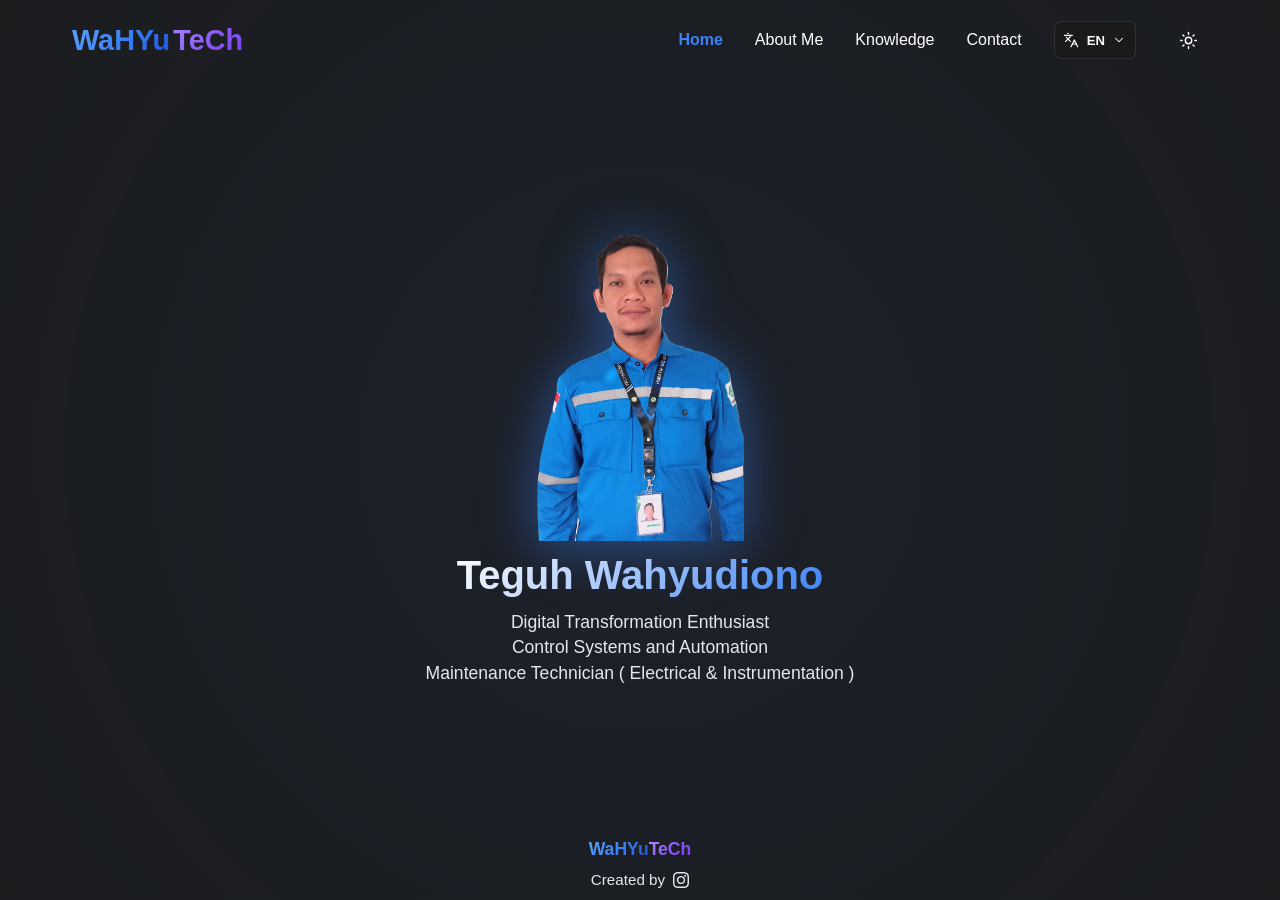
==== commit 0bb73a57: "deploy: TeguhWahyudiono/portfolio-source@1e1adc03e3017f067dae8240f98d9cd8124afda8" ====
--- a/index.html
+++ b/index.html
@@ -30,8 +30,8 @@
       name="twitter:image"
       content="https://teguhwahyudiono.github.io/img/og-myweb.png"
     />
-    <script type="module" crossorigin src="/assets/index-DChHLix8.js"></script>
-    <link rel="stylesheet" crossorigin href="/assets/index-C7M5CV89.css">
+    <script type="module" crossorigin src="/assets/index-BM4P6Vh6.js"></script>
+    <link rel="stylesheet" crossorigin href="/assets/index-Ctdg2Oyo.css">
   </head>
   <body>
     <div id="root"></div>
--- a/assets/index-Ctdg2Oyo.css
+++ b/assets/index-Ctdg2Oyo.css
@@ -0,0 +1 @@
+._section_vscwl_5{display:flex;flex-direction:column;align-items:center;justify-content:center;flex:1;min-height:0;width:100%;padding:1rem 1.5rem;gap:.6rem;background:var( --bg-dark-primary, linear-gradient(135deg, #1a1a1a 0%, #2d2d2d 100%) );text-align:center;position:relative;overflow:hidden;transition:background .3s ease,color .3s ease}._section_vscwl_5:before{content:"";position:fixed;top:-50%;left:-50%;width:200%;height:200%;background:radial-gradient(circle,rgba(59,130,246,.08) 0%,transparent 70%);animation:_rotate_vscwl_1 20s linear infinite;z-index:0}@media (max-width: 768px){._section_vscwl_5:before{display:none}._section_vscwl_5:after{content:"";position:fixed;inset:-10%;z-index:0;pointer-events:none;background:radial-gradient(circle at 20% 25%,rgba(59,130,246,.22) 0%,transparent 45%),radial-gradient(circle at 80% 75%,rgba(168,85,247,.18) 0%,transparent 45%),radial-gradient(circle at 50% 90%,rgba(16,185,129,.15) 0%,transparent 40%);background-size:140% 140%;will-change:transform;animation:_floatBlobs_vscwl_1 6s ease-in-out infinite}[data-theme=light] ._section_vscwl_5:after{background:radial-gradient(circle at 20% 25%,rgba(59,130,246,.4) 0%,transparent 45%),radial-gradient(circle at 80% 75%,rgba(168,85,247,.35) 0%,transparent 45%),radial-gradient(circle at 50% 90%,rgba(16,185,129,.3) 0%,transparent 40%)}}@keyframes _floatBlobs_vscwl_1{0%,to{transform:translateZ(0)}25%{transform:translate3d(-8%,-6%,0)}50%{transform:translate3d(6%,-10%,0)}75%{transform:translate3d(-5%,8%,0)}}._profileImg_vscwl_116{width:clamp(140px,45vw,260px);height:clamp(180px,42vh,320px);object-fit:contain;object-position:center bottom;display:block;position:relative;z-index:2;animation:_fadeInScale_vscwl_1 1s ease-out;transition:all .3s ease;filter:drop-shadow(0 8px 24px rgba(59,130,246,.35)) drop-shadow(0 0 30px rgba(59,130,246,.15))}._profileImg_vscwl_116:hover{transform:translateY(-4px) scale(1.03);filter:drop-shadow(0 12px 28px rgba(59,130,246,.5)) drop-shadow(0 0 40px rgba(59,130,246,.25))}._title_vscwl_136{font-size:clamp(1.4rem,5vw,2.5rem);font-weight:700;margin:0;color:var(--text-primary, #ffffff);background:linear-gradient(135deg,var(--text-primary, #ffffff) 0%,#3b82f6 100%);background-clip:text;-webkit-background-clip:text;-webkit-text-fill-color:transparent;position:relative;z-index:2;animation:_fadeInUp_vscwl_1 1s ease-out .3s both}._description_vscwl_154{font-size:clamp(.8rem,2.8vw,1.1rem);color:var(--text-secondary, #cbd5e1);max-width:600px;line-height:1.45;margin:0;position:relative;z-index:2;animation:_fadeInUp_vscwl_1 1s ease-out .6s both;transition:color .3s ease}._descriptionWrapper_vscwl_166{position:relative;display:inline-block;max-width:600px}._descriptionWrapper_vscwl_166 ._description_vscwl_154{font-size:clamp(.8rem,2.8vw,1.1rem);color:var(--text-secondary, #cbd5e1);max-width:600px;line-height:1.45;margin:0;position:relative;z-index:2;animation:_fadeInUp_vscwl_1 1s ease-out .6s both;transition:color .3s ease}._hoverImg_vscwl_186{position:absolute;top:50%;left:50%;transform:translate(-50%,-50%) scale(.95);width:min(85vw,90vh);max-width:900px;height:auto;object-fit:contain;opacity:0;visibility:hidden;z-index:3;transition:opacity .25s ease,transform .25s ease,visibility .25s ease;filter:drop-shadow(0 10px 24px rgba(0,0,0,.4));pointer-events:none;background:#00000059;border-radius:12px;padding:10px}._descriptionWrapper_vscwl_166:hover ._hoverImg_vscwl_186{opacity:1;visibility:visible;transform:translate(-50%,-50%) scale(1)}._descriptionWrapper_vscwl_166:hover ._description_vscwl_154{opacity:.7;transition:opacity .25s ease}@media (max-width: 768px){._hoverImg_vscwl_186{position:fixed;inset:0;width:100vw;height:100vh;max-width:100vw;max-height:100vh;object-fit:contain;transform:none;background:#0009;border-radius:0;padding:0;z-index:9999}._descriptionWrapper_vscwl_166:hover ._hoverImg_vscwl_186{transform:none}}@keyframes _rotate_vscwl_1{0%{transform:rotate(0)}to{transform:rotate(360deg)}}@keyframes _fadeInScale_vscwl_1{0%{opacity:0;transform:scale(.8)}to{opacity:1;transform:scale(1)}}@keyframes _fadeInUp_vscwl_1{0%{opacity:0;transform:translateY(30px)}to{opacity:1;transform:translateY(0)}}._section_sml3y_5{min-height:100vh;padding:6rem 0 4rem;background:var( --bg-dark-primary, linear-gradient(135deg, #1a1a1a 0%, #2d2d2d 100%) );position:relative;overflow-x:clip;transition:background .3s ease,color .3s ease}._section_sml3y_5:before{content:"";position:absolute;inset:0;background:radial-gradient(ellipse at 50% 12%,rgba(59,130,246,.08) 0%,transparent 58%);z-index:0;pointer-events:none}._container_sml3y_33{max-width:1200px;margin:0 auto;padding:0 2rem;position:relative;z-index:1}._title_sml3y_42{font-size:3rem;font-weight:700;text-align:center;margin-bottom:3rem;color:var(--text-primary, #ffffff);background:linear-gradient(135deg,var(--text-primary, #ffffff) 0%,#3b82f6 100%);background-clip:text;-webkit-background-clip:text;-webkit-text-fill-color:transparent;animation:_fadeInDown_sml3y_1 1s ease-out}._introCard_sml3y_60{background:var(--bg-dark-secondary, rgba(59, 130, 246, .1));border:1px solid var(--glass-border, rgba(59, 130, 246, .2));border-radius:20px;padding:2.5rem;margin-bottom:4rem;animation:_fadeInUp_sml3y_1 1s ease-out .2s both;transition:background-color .3s ease,border-color .3s ease,box-shadow .3s ease}._introCard_sml3y_60:hover{background:#3b82f626;border-color:#3b82f659;box-shadow:0 10px 30px #3b82f61f}._introText_sml3y_79{font-size:1.2rem;line-height:1.8;color:var(--text-primary, #e2e8f0);margin-bottom:1.5rem}._introText_sml3y_79:last-child{margin-bottom:0}._introText_sml3y_79 strong{color:#3b82f6;font-weight:600;transition:color .3s ease}._introText_sml3y_79 em{color:#f59e0b;font-style:italic}._experienceSection_sml3y_102,._educationSection_sml3y_103,._visionSection_sml3y_104{margin-bottom:4rem}._visionSection_sml3y_104{margin-bottom:0}._sectionTitle_sml3y_112{font-size:1.8rem;font-weight:700;color:#3b82f6;margin-bottom:2rem;text-align:center;position:relative;text-transform:uppercase;letter-spacing:1px}._sectionTitle_sml3y_112:after{content:"";position:absolute;bottom:-8px;left:50%;transform:translate(-50%);width:80px;height:3px;background:linear-gradient(90deg,transparent,#3b82f6,transparent);border-radius:1.5px;transition:width .4s ease}._sectionTitle_sml3y_112:hover:after{width:140px}._skillsGrid_sml3y_141{display:flex;flex-direction:column;gap:2rem;margin-top:2rem}._skillCard_sml3y_148{background:var(--bg-dark-secondary, rgba(255, 255, 255, .05));border:1px solid var(--glass-border, rgba(255, 255, 255, .1));border-radius:15px;padding:2rem;transition:all .3s ease;transition:background-color .3s ease,border-color .3s ease,box-shadow .3s ease}._skillCard_sml3y_148:hover{background:#3b82f61a;border-color:#3b82f64d;box-shadow:0 10px 25px #3b82f61a}._skillTitle_sml3y_166{font-size:1.3rem;font-weight:600;text-align:center;color:#3b82f6;margin-bottom:1rem}._skillGroup_sml3y_175{margin-bottom:1.5rem;padding:.5rem;border-radius:10px;transition:background .25s ease}._skillGroup_sml3y_175:last-child{margin-bottom:0}._skillGroup_sml3y_175:hover{background:#7c3aed14}._skillGroupTitle_sml3y_190{font-size:1.1rem;font-weight:600;color:#8b5cf6;margin-bottom:.5rem;letter-spacing:.3px;transition:color .25s ease}._skillGroup_sml3y_175:hover ._skillGroupTitle_sml3y_190{color:#a78bfa}._skillGroupDesc_sml3y_203{color:var(--text-secondary, #cbd5e1);line-height:1.7;font-size:.95rem;margin:0}._skillSubGroup_sml3y_210{margin-bottom:.75rem;padding-left:1rem;border-left:2px solid var(--glass-border, rgba(59, 130, 246, .3));transition:border-color .25s ease}._skillSubGroup_sml3y_210:last-child{margin-bottom:0}._skillSubGroup_sml3y_210:hover{border-left-color:#3b82f6b3}._skillSubGroup_sml3y_210 strong{color:#3b82f6;font-weight:600;display:block;margin-bottom:.25rem}._skillDesc_sml3y_233{color:var(--text-secondary, #cbd5e1);line-height:1.7;font-size:.95rem}._skillDesc_sml3y_233 ul{list-style:none;padding:0;margin:0 0 1rem}._skillDesc_sml3y_233 ul:last-child{margin-bottom:0}._skillDesc_sml3y_233 ul ul{margin-left:1rem;margin-top:.5rem}._skillDesc_sml3y_233 li{color:var(--text-secondary, #cbd5e1);line-height:1.7;font-size:.95rem;margin-bottom:.5rem;transition:color .2s ease}._skillDesc_sml3y_233 li:last-child{margin-bottom:0}._skillDesc_sml3y_233 li:hover{color:var(--text-primary, #f1f5f9)}._skillBadge_sml3y_271{display:inline-block;background:#3b82f626;color:#3b82f6;padding:.25rem .75rem;border-radius:9999px;font-size:.75rem;font-weight:600;text-transform:uppercase;letter-spacing:.5px;margin-bottom:1rem;transition:all .25s ease}._skillBadge_sml3y_271:hover{background:#3b82f640;transform:scale(1.05)}._projectCard_sml3y_291{background:var(--bg-dark-secondary, rgba(168, 85, 247, .1));border:1px solid var(--glass-border, rgba(168, 85, 247, .2));border-radius:20px;padding:2.5rem;transition:background-color .3s ease,border-color .3s ease,box-shadow .3s ease;margin-bottom:1.5rem}._projectCard_sml3y_291:last-child{margin-bottom:0}._projectCard_sml3y_291:hover{background:#a855f729;border-color:#a855f766;box-shadow:0 10px 25px #a855f726}._projectTitle_sml3y_313{font-size:1.4rem;font-weight:600;color:#a855f7;margin-bottom:1rem;transition:color .3s ease}._projectCard_sml3y_291:hover ._projectTitle_sml3y_313{color:#c084fc}._projectDesc_sml3y_325{font-size:1.1rem;line-height:1.7;color:var(--text-primary, #e2e8f0)}._projectDesc_sml3y_325 strong{color:#a855f7;font-weight:600}._visionCard_sml3y_337{background:var(--bg-dark-secondary, rgba(34, 197, 94, .1));border:1px solid var(--glass-border, rgba(34, 197, 94, .2));border-radius:20px;padding:2.5rem;text-align:center;transition:background-color .3s ease,border-color .3s ease,box-shadow .3s ease}._visionCard_sml3y_337:hover{background:#22c55e29;border-color:#22c55e66;box-shadow:0 10px 30px #22c55e26}._visionText_sml3y_355{font-size:1.2rem;line-height:1.8;color:var(--text-primary, #e2e8f0);font-style:italic}._visionText_sml3y_355 em{color:#f59e0b;font-weight:500}@keyframes _fadeInDown_sml3y_1{0%{opacity:0;transform:translateY(-30px)}to{opacity:1;transform:translateY(0)}}@keyframes _fadeInUp_sml3y_1{0%{opacity:0;transform:translateY(30px)}to{opacity:1;transform:translateY(0)}}@keyframes _fadeInContent_sml3y_1{0%{opacity:0;transform:translateY(20px)}to{opacity:1;transform:translateY(0)}}@keyframes _floatBlobs_sml3y_1{0%,to{transform:translateZ(0) scale(1)}25%{transform:translate3d(-1%,-1%,0) scale(1.01)}50%{transform:translate3d(1%,-1.5%,0) scale(1.02)}75%{transform:translate3d(-.5%,1%,0) scale(1.01)}}@media (max-width: 768px){._section_sml3y_5{padding:2rem 0}._section_sml3y_5:after{content:"";position:fixed;inset:0;z-index:0;pointer-events:none;background:radial-gradient(circle at 20% 25%,rgba(59,130,246,.12) 0%,transparent 45%),radial-gradient(circle at 80% 75%,rgba(16,185,129,.09) 0%,transparent 45%),radial-gradient(circle at 50% 90%,rgba(245,158,11,.06) 0%,transparent 40%);will-change:transform;animation:_floatBlobs_sml3y_1 6s ease-in-out infinite}._container_sml3y_33{padding:0 1rem}._title_sml3y_42{font-size:2.5rem;margin-bottom:2rem}._introCard_sml3y_60,._projectCard_sml3y_291,._visionCard_sml3y_337{padding:2rem;margin-bottom:3rem}._visionCard_sml3y_337{margin-bottom:0}._skillsGrid_sml3y_141{gap:1.5rem}._skillCard_sml3y_148{padding:1.5rem}._sectionTitle_sml3y_112{font-size:1.5rem;margin-bottom:1.5rem}._experienceSection_sml3y_102,._educationSection_sml3y_103,._visionSection_sml3y_104{margin-bottom:3rem}._visionSection_sml3y_104{margin-bottom:0}}@media (prefers-reduced-motion: reduce){._section_sml3y_5:after{animation:none}}@media (max-width: 480px){._title_sml3y_42{font-size:2rem}._introText_sml3y_79,._projectDesc_sml3y_325,._visionText_sml3y_355{font-size:1rem}._skillTitle_sml3y_166{font-size:1.1rem}._projectTitle_sml3y_313{font-size:1.2rem}}._section_1swv2_5{min-height:100%;padding:1.5rem 0 2rem;background:var( --bg-dark-primary, linear-gradient(135deg, #1a1a1a 0%, #2d2d2d 100%) );position:relative;overflow:hidden;transition:background .3s ease,color .3s ease}._sectionMain_1swv2_19{display:flex;flex-direction:column;justify-content:center}._sectionDetail_1swv2_25{display:block;flex-shrink:0}._section_1swv2_5:before{content:"";position:fixed;top:-50%;left:-50%;width:200%;height:200%;background:radial-gradient(circle,rgba(59,130,246,.08) 0%,transparent 70%);animation:_rotate_1swv2_1 20s linear infinite;z-index:0;pointer-events:none}@media (max-width: 768px){._section_1swv2_5:before{display:none}._section_1swv2_5:after{content:"";position:fixed;inset:-10%;z-index:0;pointer-events:none;background:radial-gradient(circle at 20% 25%,rgba(59,130,246,.22) 0%,transparent 45%),radial-gradient(circle at 80% 75%,rgba(168,85,247,.18) 0%,transparent 45%),radial-gradient(circle at 50% 90%,rgba(16,185,129,.15) 0%,transparent 40%);background-size:140% 140%;will-change:transform;animation:_floatBlobs_1swv2_1 6s ease-in-out infinite}[data-theme=light] ._section_1swv2_5:after{background:radial-gradient(circle at 20% 25%,rgba(59,130,246,.4) 0%,transparent 45%),radial-gradient(circle at 80% 75%,rgba(168,85,247,.35) 0%,transparent 45%),radial-gradient(circle at 50% 90%,rgba(16,185,129,.3) 0%,transparent 40%)}}@keyframes _floatBlobs_1swv2_1{0%,to{transform:translateZ(0)}25%{transform:translate3d(-8%,-6%,0)}50%{transform:translate3d(6%,-10%,0)}75%{transform:translate3d(-5%,8%,0)}}._container_1swv2_119{max-width:1200px;margin:0 auto;padding:0 2rem;position:relative;z-index:1;width:100%}._mainTitle_1swv2_129{font-size:3rem;font-weight:700;text-align:center;margin-bottom:1.5rem;color:var(--text-primary, #ffffff);background:linear-gradient(135deg,var(--text-primary, #ffffff) 0%,#3b82f6 100%);background-clip:text;-webkit-background-clip:text;-webkit-text-fill-color:transparent;animation:_fadeInDown_1swv2_1 1s ease-out}._mainMenuContainer_1swv2_149{animation:_fadeInUp_1swv2_1 1s ease-out .3s both}._mainMenuGrid_1swv2_153{display:grid;grid-template-columns:repeat(auto-fit,minmax(260px,1fr));gap:1.5rem;max-width:1200px;margin:0 auto;justify-items:center}._mainMenuCard_1swv2_162{background:var(--bg-dark-secondary, rgba(255, 255, 255, .05));-webkit-backdrop-filter:blur(15px);backdrop-filter:blur(15px);border:2px solid var(--glass-border, rgba(59, 130, 246, .2));border-radius:20px;padding:1.75rem 1.5rem;text-align:center;transition:all .4s ease;width:100%;max-width:340px;position:relative;overflow:hidden;display:flex;flex-direction:column;justify-content:flex-start;box-shadow:0 4px 20px #0000000d}._mainMenuCard_1swv2_162:before{content:"";position:absolute;top:0;left:-100%;width:100%;height:100%;background:linear-gradient(90deg,transparent,rgba(255,255,255,.15),transparent);transition:left .6s ease}._mainMenuCard_1swv2_162:hover:before{left:100%}._mainMenuCard_1swv2_162:hover{background:#3b82f614;border-color:#3b82f6;transform:translateY(-6px) scale(1.01);box-shadow:0 8px 24px #3b82f626}._mainMenuIcon_1swv2_207{font-size:2.75rem;margin-bottom:1rem;filter:drop-shadow(0 4px 8px rgba(0,0,0,.15));transition:all .3s ease}._mainMenuCard_1swv2_162:hover ._mainMenuIcon_1swv2_207{transform:scale(1.1) rotateY(20deg)}h1._mainMenuTitle_1swv2_218{font-size:2.2rem}h2._mainMenuTitle_1swv2_218{font-size:1.8rem}h3._mainMenuTitle_1swv2_218{font-size:1.5rem}._mainMenuTitle_1swv2_218{font-weight:700;color:#3b82f6;margin-bottom:1rem;transition:all .3s ease}._mainMenuCard_1swv2_162:hover ._mainMenuTitle_1swv2_218{color:#2563eb;text-shadow:0 2px 8px rgba(59,130,246,.3)}._mainMenuDescription_1swv2_240{color:var(--text-secondary, #cbd5e1);font-size:1rem;line-height:1.6;margin-bottom:2rem;opacity:.9;transition:all .3s ease}._mainMenuCard_1swv2_162:hover ._mainMenuDescription_1swv2_240{opacity:1;color:var(--text-primary, #e2e8f0)}._mainMenuButton_1swv2_254{background:linear-gradient(135deg,#3b82f6,#1d4ed8);color:#fff;border:none;padding:1rem 2rem;border-radius:50px;font-size:1rem;font-weight:600;transition:all .3s ease;box-shadow:0 6px 20px #3b82f64d;cursor:pointer;margin-top:auto}._mainMenuButton_1swv2_254:hover{background:linear-gradient(135deg,#1d4ed8,#1e40af);color:#fff;transform:translateY(-4px) scale(1.07);box-shadow:0 12px 32px #3b82f659}._menuNavigation_1swv2_278{display:flex;justify-content:center;gap:1.5rem;margin-bottom:4rem;flex-wrap:wrap;animation:_fadeInUp_1swv2_1 1s ease-out .2s both}._menuButton_1swv2_287{padding:1.2rem 2rem;background:var(--bg-dark-secondary, rgba(255, 255, 255, .05));-webkit-backdrop-filter:blur(10px);backdrop-filter:blur(10px);border:2px solid var(--glass-border, rgba(59, 130, 246, .3));border-radius:15px;color:var(--text-primary, #60a5fa);font-size:1rem;font-weight:600;cursor:pointer;transition:all .3s ease;min-width:220px;text-align:center;position:relative;overflow:hidden}._menuButton_1swv2_287:before{content:"";position:absolute;top:0;left:-100%;width:100%;height:100%;background:linear-gradient(90deg,transparent,rgba(255,255,255,.15),transparent);transition:left .5s ease}._menuButton_1swv2_287:hover:before{left:100%}._menuButton_1swv2_287:hover{background:#3b82f626;border-color:#3b82f6;color:#3b82f6;transform:translateY(-3px);box-shadow:0 10px 25px #3b82f633}._menuButton_1swv2_287._activeMenu_1swv2_332{background:linear-gradient(135deg,#10b98140,#05966940);border-color:#10b981;color:#059669;box-shadow:0 8px 25px #10b98140}@keyframes _rotate_1swv2_1{0%{transform:rotate(0)}to{transform:rotate(360deg)}}@keyframes _fadeInDown_1swv2_1{0%{opacity:0;transform:translateY(-30px)}to{opacity:1;transform:translateY(0)}}@keyframes _fadeInUp_1swv2_1{0%{opacity:0;transform:translateY(30px)}to{opacity:1;transform:translateY(0)}}@keyframes _fadeInContent_1swv2_1{0%{opacity:0;transform:translateY(20px)}to{opacity:1;transform:translateY(0)}}@media (max-width: 768px){._section_1swv2_5{padding:.75rem 0 1rem}._sectionMain_1swv2_19{height:100%;min-height:0;overflow:hidden}._sectionMain_1swv2_19 ._container_1swv2_119{display:flex;flex-direction:column;height:100%;padding:clamp(.5rem,2vh,1.25rem) 1rem 0}._sectionMain_1swv2_19 ._contentArea_1swv2_409{flex:1;min-height:0;display:flex;flex-direction:column}._mainTitle_1swv2_129{font-size:clamp(1.2rem,5vh,1.9rem);margin-bottom:clamp(.4rem,1.2vh,.8rem);flex-shrink:0}._contentArea_1swv2_409{position:relative;z-index:1;animation:_fadeInContent_1swv2_1 .6s ease-in-out}._mainMenuContainer_1swv2_149{flex:1;min-height:0;display:flex;flex-direction:column}._mainMenuGrid_1swv2_153{display:flex;flex-direction:column;align-items:center;flex:1;min-height:0;gap:clamp(.6rem,1.8vh,1rem);padding:0}._mainMenuCard_1swv2_162{flex:1;min-height:0;width:min(80vw,340px);max-width:340px;padding:clamp(.5rem,1.8vh,.9rem) clamp(1rem,5vw,1.5rem);justify-content:center;align-items:center;overflow:hidden}._mainMenuIcon_1swv2_207{font-size:clamp(1.5rem,5.5vh,2.4rem);margin-bottom:clamp(.2rem,.8vh,.5rem)}._mainMenuTitle_1swv2_218{font-size:clamp(.85rem,3vh,1.15rem)!important;margin-bottom:clamp(.2rem,.8vh,.5rem);line-height:1.25}._mainMenuButton_1swv2_254{padding:clamp(.4rem,1.5vh,.7rem) clamp(.9rem,4vw,1.3rem);font-size:clamp(.75rem,2.2vh,.95rem);margin-top:clamp(.3rem,1vh,.6rem)}._menuNavigation_1swv2_278{flex-direction:column;align-items:center;gap:1rem;margin-bottom:3rem}._menuButton_1swv2_287{min-width:280px;padding:1rem 1.5rem;font-size:.95rem}}@media (max-width: 480px){._mainTitle_1swv2_129{font-size:clamp(1rem,4.5vh,1.6rem)}._mainMenuCard_1swv2_162{width:min(85vw,300px)}._mainMenuIcon_1swv2_207{font-size:clamp(1.3rem,5vh,2rem)}._mainMenuTitle_1swv2_218{font-size:clamp(.8rem,2.6vh,1rem)!important}._menuButton_1swv2_287{min-width:240px;padding:.85rem 1.2rem;font-size:.9rem}}._contentArea_k12gk_5{animation:_fadeInContent_k12gk_1 .6s ease-in-out}._categorySection_k12gk_9{margin-bottom:4rem;animation:_fadeInUp_k12gk_1 1s ease-out .3s both}._categoryTitle_k12gk_14{font-size:2rem;font-weight:600;color:#3b82f6;text-align:center;margin-bottom:2.5rem;position:relative;text-transform:uppercase;letter-spacing:1px}._categoryTitle_k12gk_14:after{content:"";position:absolute;bottom:-10px;left:50%;transform:translate(-50%);width:80px;height:3px;background:linear-gradient(90deg,transparent,#3b82f6,transparent);border-radius:1.5px}._skillsGrid_k12gk_37{display:grid;grid-template-columns:repeat(auto-fit,minmax(300px,1fr));gap:2.5rem;justify-items:center}._skillCard_k12gk_44{background:var(--bg-dark-secondary, rgba(255, 255, 255, .05));-webkit-backdrop-filter:blur(10px);backdrop-filter:blur(10px);border:1px solid var(--glass-border, rgba(255, 255, 255, .1));border-radius:20px;padding:2.5rem;text-align:center;transition:all .3s ease;width:100%;max-width:320px;animation:_fadeInScale_k12gk_1 1s ease-out .5s both}._skillCard_k12gk_44:hover{background:#3b82f61a;border-color:#3b82f6;transform:translateY(-10px);box-shadow:0 15px 35px #3b82f633}._skillName_k12gk_64{font-size:1.4rem;font-weight:600;color:var(--text-primary, #60a5fa);margin-bottom:1rem}._imageContainer_k12gk_71{margin-bottom:2rem;display:flex;justify-content:center;align-items:center;height:120px;background:var(--bg-dark-primary, rgba(0, 0, 0, .05));border-radius:15px;padding:1rem;transition:all .3s ease}._skillImage_k12gk_83{max-width:100%;max-height:100%;object-fit:contain;transition:all .3s ease}._skillButton_k12gk_90{display:inline-block;background:linear-gradient(135deg,#3b82f6,#1d4ed8);color:#fff;border:none;padding:12px 30px;border-radius:25px;font-size:1rem;font-weight:600;cursor:pointer;transition:all .3s ease;box-shadow:0 4px 15px #3b82f64d}._skillButton_k12gk_90:hover{background:linear-gradient(135deg,#1d4ed8,#1e40af);transform:translateY(-2px);box-shadow:0 6px 20px #3b82f666}._pdfViewerCard_k12gk_113{background:var(--bg-dark-secondary, rgba(255, 255, 255, .05));-webkit-backdrop-filter:blur(15px);backdrop-filter:blur(15px);border:1px solid var(--glass-border, rgba(255, 255, 255, .15));border-radius:20px;padding:2rem;width:100%;max-width:768px;margin:0 auto;box-shadow:0 15px 35px #00000026;display:flex;flex-direction:column;box-sizing:border-box}._pdfHeader_k12gk_128{display:flex;justify-content:space-between;align-items:center;border-bottom:1px solid var(--glass-border, rgba(255, 255, 255, .1));padding-bottom:.85rem}._pageIndicator_k12gk_136{color:var(--text-secondary, #94a3b8);font-size:.85rem;font-weight:500;background:#00000014;padding:.35rem .85rem;border-radius:20px;border:1px solid var(--glass-border, rgba(255, 255, 255, .05))}._viewerItem_k12gk_146{height:200px;transition:height .3s ease}._pdfViewerCard_k12gk_113 ._skillImage_k12gk_83{max-width:100%;max-height:100%;object-fit:contain}._navButton_k12gk_157{width:34px;height:34px;font-size:1.2rem;border-radius:50%;border:1px solid var(--glass-border, rgba(255, 255, 255, .2));background:var(--bg-dark-secondary, rgba(15, 23, 42, .75));color:var(--text-primary, #ffffff);display:flex;align-items:center;justify-content:center;cursor:pointer;transition:all .2s ease;z-index:2}._navButton_k12gk_157:hover:not(:disabled){background:#3b82f6cc;border-color:#3b82f6;color:#fff;transform:translateY(-50%) scale(1.1);box-shadow:0 0 15px #3b82f680}@keyframes _fadeInUp_k12gk_1{0%{opacity:0;transform:translateY(30px)}to{opacity:1;transform:translateY(0)}}@keyframes _fadeInScale_k12gk_1{0%{opacity:0;transform:scale(.9)}to{opacity:1;transform:scale(1)}}@keyframes _fadeInContent_k12gk_1{0%{opacity:0;transform:translateY(20px)}to{opacity:1;transform:translateY(0)}}@media (min-width: 768px){._viewerItem_k12gk_146{height:280px}._navButton_k12gk_157{width:42px;height:42px;font-size:1.5rem}}@media (min-width: 1024px){._viewerItem_k12gk_146{height:320px}}@media (max-width: 768px){._categoryTitle_k12gk_14{font-size:1.6rem;margin-bottom:2rem}._categorySection_k12gk_9{margin-bottom:3.5rem}._skillsGrid_k12gk_37{grid-template-columns:1fr;gap:2rem}._pdfViewerCard_k12gk_113{padding:1.25rem}}@media (max-width: 480px){._categoryTitle_k12gk_14{font-size:1.3rem}._skillCard_k12gk_44{padding:1.5rem}._imageContainer_k12gk_71{height:90px}._pdfViewerCard_k12gk_113{padding:1rem}}._section_nf9ug_5{display:flex;flex-direction:column;align-items:center;justify-content:center;flex:1;min-height:0;width:100%;padding:1rem 1.5rem;gap:.6rem;background:var( --bg-dark-primary, linear-gradient(135deg, #1a1a1a 0%, #2d2d2d 100%) );text-align:center;position:relative;overflow:hidden;transition:background .3s ease,color .3s ease}._section_nf9ug_5:before{content:"";position:fixed;top:-50%;left:-50%;width:200%;height:200%;background:radial-gradient(circle,rgba(59,130,246,.08) 0%,transparent 70%);animation:_rotate_nf9ug_1 20s linear infinite;z-index:0}@media (max-width: 768px){._section_nf9ug_5:before{display:none}._section_nf9ug_5:after{content:"";position:fixed;inset:-10%;z-index:0;pointer-events:none;background:radial-gradient(circle at 20% 25%,rgba(59,130,246,.22) 0%,transparent 45%),radial-gradient(circle at 80% 75%,rgba(168,85,247,.18) 0%,transparent 45%),radial-gradient(circle at 50% 90%,rgba(16,185,129,.15) 0%,transparent 40%);background-size:140% 140%;will-change:transform;animation:_floatBlobs_nf9ug_1 6s ease-in-out infinite}[data-theme=light] ._section_nf9ug_5:after{background:radial-gradient(circle at 20% 25%,rgba(59,130,246,.4) 0%,transparent 45%),radial-gradient(circle at 80% 75%,rgba(168,85,247,.35) 0%,transparent 45%),radial-gradient(circle at 50% 90%,rgba(16,185,129,.3) 0%,transparent 40%)}}@keyframes _floatBlobs_nf9ug_1{0%,to{transform:translateZ(0)}25%{transform:translate3d(-8%,-6%,0)}50%{transform:translate3d(6%,-10%,0)}75%{transform:translate3d(-5%,8%,0)}}._contactContainer_nf9ug_117{display:flex;flex-direction:column;gap:2rem;position:relative;z-index:2;animation:_fadeInUp_nf9ug_1 1s ease-out}._contactLink_nf9ug_127{display:flex;align-items:center;justify-content:center;padding:.5rem 0;background:transparent;border:none;border-radius:0;color:var(--text-primary, #e2e8f0);text-decoration:none;font-size:1.25rem;font-weight:600;min-width:unset;position:relative;transition:all .3s ease;-webkit-backdrop-filter:none;backdrop-filter:none}._contactLink_nf9ug_127:hover{background:transparent;border-color:transparent;color:#3b82f6;transform:translateY(-3px);box-shadow:none}._contactLink_nf9ug_127:active{transform:translateY(-1px)}._contactLink_nf9ug_127:nth-child(1){animation:_fadeInLeft_nf9ug_1 1s ease-out .2s both}._contactLink_nf9ug_127:nth-child(1):hover{border-color:transparent;color:#0077b5;box-shadow:none}._contactLink_nf9ug_127:nth-child(2){animation:_fadeInLeft_nf9ug_1 1s ease-out .4s both}._contactLink_nf9ug_127:nth-child(2):hover{border-color:transparent;color:#ea4335;box-shadow:none}._contactLink_nf9ug_127:nth-child(3){animation:_fadeInLeft_nf9ug_1 1s ease-out .6s both}._contactLink_nf9ug_127:nth-child(3):hover{border-color:transparent;color:#05684a;box-shadow:none}@keyframes _rotate_nf9ug_1{0%{transform:rotate(0)}to{transform:rotate(360deg)}}@keyframes _fadeInUp_nf9ug_1{0%{opacity:0;transform:translateY(30px)}to{opacity:1;transform:translateY(0)}}@keyframes _fadeInLeft_nf9ug_1{0%{opacity:0;transform:translate(-30px)}to{opacity:1;transform:translate(0)}}._contactLink_nf9ug_127:before{content:"";width:24px;height:24px;margin-right:12px;background-size:contain;background-repeat:no-repeat;background-position:center;transition:all .3s ease}._contactLink_nf9ug_127:nth-child(1):before{background-color:currentColor;-webkit-mask:url("data:image/svg+xml,%3Csvg xmlns='http://www.w3.org/2000/svg' viewBox='0 0 24 24'%3E%3Cpath d='M20.447 20.452h-3.554v-5.569c0-1.328-.027-3.037-1.852-3.037-1.853 0-2.136 1.445-2.136 2.939v5.667H9.351V9h3.414v1.561h.046c.477-.9 1.637-1.85 3.37-1.85 3.601 0 4.267 2.37 4.267 5.455v6.286zM5.337 7.433c-1.144 0-2.063-.926-2.063-2.065 0-1.138.92-2.063 2.063-2.063 1.14 0 2.064.925 2.064 2.063 0 1.139-.925 2.065-2.064 2.065zm1.782 13.019H3.555V9h3.564v11.452zM22.225 0H1.771C.792 0 0 .774 0 1.729v20.542C0 23.227.792 24 1.771 24h20.451C23.2 24 24 23.227 24 22.271V1.729C24 .774 23.2 0 22.222 0h.003z'/%3E%3C/svg%3E") no-repeat center / contain;mask:url("data:image/svg+xml,%3Csvg xmlns='http://www.w3.org/2000/svg' viewBox='0 0 24 24'%3E%3Cpath d='M20.447 20.452h-3.554v-5.569c0-1.328-.027-3.037-1.852-3.037-1.853 0-2.136 1.445-2.136 2.939v5.667H9.351V9h3.414v1.561h.046c.477-.9 1.637-1.85 3.37-1.85 3.601 0 4.267 2.37 4.267 5.455v6.286zM5.337 7.433c-1.144 0-2.063-.926-2.063-2.065 0-1.138.92-2.063 2.063-2.063 1.14 0 2.064.925 2.064 2.063 0 1.139-.925 2.065-2.064 2.065zm1.782 13.019H3.555V9h3.564v11.452zM22.225 0H1.771C.792 0 0 .774 0 1.729v20.542C0 23.227.792 24 1.771 24h20.451C23.2 24 24 23.227 24 22.271V1.729C24 .774 23.2 0 22.222 0h.003z'/%3E%3C/svg%3E") no-repeat center / contain}._contactLink_nf9ug_127:nth-child(2):before{background-color:currentColor;-webkit-mask:url("data:image/svg+xml,%3Csvg xmlns='http://www.w3.org/2000/svg' viewBox='0 0 24 24'%3E%3Cpath d='M12 2C6.48 2 2 6.48 2 12s4.48 10 10 10h5v-2h-5c-4.34 0-8-3.66-8-8s3.66-8 8-8 8 3.66 8 8v1.43c0 .79-.71 1.57-1.5 1.57s-1.5-.78-1.5-1.57V12c0-2.76-2.24-5-5-5s-5 2.24-5 5 2.24 5 5 5c1.38 0 2.64-.56 3.54-1.47.65.89 1.77 1.47 2.96 1.47 1.97 0 3.5-1.53 3.5-3.5V12c0-5.52-4.48-10-10-10zm0 13c-1.66 0-3-1.34-3-3s1.34-3 3-3 3 1.34 3 3-1.34 3-3 3z'/%3E%3C/svg%3E") no-repeat center / contain;mask:url("data:image/svg+xml,%3Csvg xmlns='http://www.w3.org/2000/svg' viewBox='0 0 24 24'%3E%3Cpath d='M12 2C6.48 2 2 6.48 2 12s4.48 10 10 10h5v-2h-5c-4.34 0-8-3.66-8-8s3.66-8 8-8 8 3.66 8 8v1.43c0 .79-.71 1.57-1.5 1.57s-1.5-.78-1.5-1.57V12c0-2.76-2.24-5-5-5s-5 2.24-5 5 2.24 5 5 5c1.38 0 2.64-.56 3.54-1.47.65.89 1.77 1.47 2.96 1.47 1.97 0 3.5-1.53 3.5-3.5V12c0-5.52-4.48-10-10-10zm0 13c-1.66 0-3-1.34-3-3s1.34-3 3-3 3 1.34 3 3-1.34 3-3 3z'/%3E%3C/svg%3E") no-repeat center / contain}._contactLink_nf9ug_127:nth-child(3):before{background-color:currentColor;-webkit-mask:url("data:image/svg+xml,%3Csvg xmlns='http://www.w3.org/2000/svg' viewBox='0 0 24 24'%3E%3Cpath d='M12 .297c-6.63 0-12 5.373-12 12 0 5.303 3.438 9.8 8.205 11.385.6.113.82-.258.82-.577 0-.285-.01-1.04-.015-2.04-3.338.724-4.042-1.61-4.042-1.61C4.422 18.07 3.633 17.7 3.633 17.7c-1.087-.744.084-.729.084-.729 1.205.084 1.838 1.236 1.838 1.236 1.07 1.835 2.809 1.305 3.495.998.108-.776.417-1.305.76-1.605-2.665-.3-5.466-1.332-5.466-5.93 0-1.31.465-2.38 1.235-3.22-.135-.303-.54-1.523.105-3.176 0 0 1.005-.322 3.3 1.23.96-.267 1.98-.399 3-.405 1.02.006 2.04.138 3 .405 2.28-1.552 3.285-1.23 3.285-1.23.645 1.653.24 2.873.12 3.176.765.84 1.23 1.91 1.23 3.22 0 4.61-2.805 5.625-5.475 5.92.42.36.81 1.096.81 2.22 0 1.606-.015 2.896-.015 3.286 0 .315.21.69.825.57C20.565 22.092 24 17.592 24 12.297c0-6.627-5.373-12-12-12'/%3E%3C/svg%3E") no-repeat center / contain;mask:url("data:image/svg+xml,%3Csvg xmlns='http://www.w3.org/2000/svg' viewBox='0 0 24 24'%3E%3Cpath d='M12 .297c-6.63 0-12 5.373-12 12 0 5.303 3.438 9.8 8.205 11.385.6.113.82-.258.82-.577 0-.285-.01-1.04-.015-2.04-3.338.724-4.042-1.61-4.042-1.61C4.422 18.07 3.633 17.7 3.633 17.7c-1.087-.744.084-.729.084-.729 1.205.084 1.838 1.236 1.838 1.236 1.07 1.835 2.809 1.305 3.495.998.108-.776.417-1.305.76-1.605-2.665-.3-5.466-1.332-5.466-5.93 0-1.31.465-2.38 1.235-3.22-.135-.303-.54-1.523.105-3.176 0 0 1.005-.322 3.3 1.23.96-.267 1.98-.399 3-.405 1.02.006 2.04.138 3 .405 2.28-1.552 3.285-1.23 3.285-1.23.645 1.653.24 2.873.12 3.176.765.84 1.23 1.91 1.23 3.22 0 4.61-2.805 5.625-5.475 5.92.42.36.81 1.096.81 2.22 0 1.606-.015 2.896-.015 3.286 0 .315.21.69.825.57C20.565 22.092 24 17.592 24 12.297c0-6.627-5.373-12-12-12'/%3E%3C/svg%3E") no-repeat center / contain}@media (max-width: 768px){._section_nf9ug_5{padding:1.5rem}._contactContainer_nf9ug_117{gap:1.5rem;width:100%;max-width:300px}._contactLink_nf9ug_127{padding:.5rem 0;font-size:1.1rem;min-width:unset;width:auto}}@media (max-width: 480px){._contactLink_nf9ug_127{padding:1rem 1.5rem;font-size:1rem}._contactContainer_nf9ug_117{gap:1rem}}._navbar_183bj_3{position:fixed;top:0;left:0;right:0;z-index:1000;background:transparent;transition:all .3s ease;-webkit-backdrop-filter:none;backdrop-filter:none;animation:_slideDown_183bj_1 .5s ease-out}._navbar_183bj_3._scrolled_183bj_16{background:var(--bg-dark-primary, rgba(17, 24, 39, .95));-webkit-backdrop-filter:blur(10px);backdrop-filter:blur(10px);border-bottom:1px solid var(--glass-border, rgba(75, 85, 99, .3));box-shadow:0 4px 20px #0000001a}._container_183bj_23{max-width:1200px;margin:0 auto;padding:0 2rem;display:flex;justify-content:space-between;align-items:center;height:80px;position:relative;z-index:1002}._brand_183bj_36{font-size:1.8rem;font-weight:700;text-decoration:none;display:flex;align-items:center;gap:.2rem;transition:transform .3s ease;cursor:pointer}._brandText_183bj_47{background:linear-gradient(135deg,#60a5fa,#3b82f6,#1d4ed8);background-clip:text;-webkit-background-clip:text;-webkit-text-fill-color:transparent;font-weight:800}._brandAccent_183bj_55{background:linear-gradient(135deg,#a78bfa,#8b5cf6,#7c3aed);background-clip:text;-webkit-background-clip:text;-webkit-text-fill-color:transparent;font-weight:700}._brand_183bj_36:hover{transform:scale(1.05)}._desktopMenu_183bj_68{display:flex;align-items:center;gap:2rem}._navLink_183bj_74{color:var(--text-primary, #374151);text-decoration:none;font-weight:500;font-size:1rem;padding:.5rem 0;display:flex;align-items:center;gap:.5rem;position:relative;transition:color .3s ease}._navLink_183bj_74:hover,._navLink_183bj_74._active_183bj_88{color:#3b82f6;font-weight:600}._languagePicker_183bj_93{position:relative;flex:0 0 auto}._languageTrigger_183bj_98{min-height:38px;display:flex;align-items:center;justify-content:center;gap:.4rem;padding:0 .55rem;border:1px solid var(--glass-border, rgba(75, 85, 99, .5));border-radius:7px;background:var(--bg-dark-primary, rgba(17, 24, 39, .9));color:var(--text-primary, #e5e7eb);font:inherit;cursor:pointer;transition:border-color .2s ease,color .2s ease,background-color .2s ease}._languageTrigger_183bj_98:hover,._languageTrigger_183bj_98[aria-expanded=true]{color:#3b82f6;border-color:#3b82f6}._languageTrigger_183bj_98:focus-visible,._languageOption_183bj_124:focus-visible{outline:2px solid #3b82f6;outline-offset:2px}._languageCurrent_183bj_129{min-width:1.25rem;font-size:.82rem;font-weight:600}._languageChevronOpen_183bj_135{transform:rotate(180deg)}._languageMenu_183bj_139{position:absolute;top:calc(100% + 8px);right:0;z-index:1100;width:max-content;min-width:184px;padding:.35rem;border:1px solid var(--glass-border, rgba(75, 85, 99, .3));border-radius:8px;background:var(--bg-dark-primary, #1a1a1a);color:var(--text-primary, #e5e7eb);box-shadow:0 12px 28px #00000038;animation:_languageMenuEnter_183bj_1 .16s ease-out}._languageOption_183bj_124{width:100%;min-height:40px;display:flex;align-items:center;justify-content:space-between;gap:1rem;padding:0 .7rem;border:0;border-radius:5px;background:transparent;color:inherit;font:inherit;text-align:left;cursor:pointer;transition:color .15s ease,background-color .15s ease}._languageOption_183bj_124:hover,._languageOptionActive_183bj_176{color:#3b82f6;background:#3b82f61f}@keyframes _languageMenuEnter_183bj_1{0%{opacity:0;transform:translateY(-4px)}to{opacity:1;transform:translateY(0)}}._themeToggleBtn_183bj_193,._themeToggleBtnMobile_183bj_194{width:40px;height:40px;padding:0;display:flex;align-items:center;justify-content:center;color:var(--text-primary, #e5e7eb);background:transparent;border:none;border-radius:50%;cursor:pointer;transition:color .2s ease,transform .2s ease;-webkit-tap-highlight-color:transparent}._themeToggleBtn_183bj_193:hover,._themeToggleBtnMobile_183bj_194:hover{color:#3b82f6;transform:translateY(-1px)}._themeToggleBtn_183bj_193:focus,._themeToggleBtnMobile_183bj_194:focus,._mobileMenuBtn_183bj_220:focus{outline:none;box-shadow:none}._themeToggleBtn_183bj_193:focus-visible,._themeToggleBtnMobile_183bj_194:focus-visible{outline:2px solid #3b82f6;outline-offset:3px}._mobileActions_183bj_230{display:none;align-items:center;gap:.75rem}._mobileMenuBtn_183bj_220{width:40px;height:40px;display:grid;place-items:center;color:var(--text-primary, #e5e7eb);background:transparent;border:none;border-radius:50%;padding:0;position:relative;z-index:1003;cursor:pointer;-webkit-tap-highlight-color:transparent;transition:color .2s ease,transform .2s ease}._mobileMenuBtn_183bj_220:hover,._mobileMenuBtnOpen_183bj_256{color:#3b82f6}._mobileMenuBtn_183bj_220:active{transform:scale(.95)}._mobileMenuBtn_183bj_220:focus-visible{outline:2px solid #3b82f6;outline-offset:3px}._mobileMenuOverlay_183bj_269{position:fixed;inset:0;z-index:1000;background:#0000007a;-webkit-backdrop-filter:blur(2px);backdrop-filter:blur(2px);animation:_overlayEnter_183bj_1 .2s ease-out}._mobileMenu_183bj_220{display:none;position:fixed;top:80px;left:0;right:0;z-index:1001;max-height:calc(100dvh - 80px);overflow-y:auto;overscroll-behavior:contain;padding:.5rem 1rem 1rem;background:var(--bg-dark-primary, #1a1a1a);border-bottom:1px solid var(--glass-border, rgba(255, 255, 255, .1));box-shadow:0 16px 30px #00000038;opacity:0;visibility:hidden;transform:translateY(-8px);pointer-events:none;transition:opacity .2s ease,transform .2s ease,visibility .2s ease}._mobileMenuOpen_183bj_302{opacity:1;visibility:visible;transform:translateY(0);pointer-events:auto}._mobileNavLink_183bj_309{min-height:48px;display:flex;align-items:center;padding:.75rem 1rem;border-left:2px solid transparent;border-radius:6px;color:var(--text-primary, #e5e7eb);text-decoration:none;font-weight:500;font-size:1rem;transition:color .16s ease,background-color .16s ease,border-color .16s ease}._mobileNavLink_183bj_309:hover,._mobileNavLink_183bj_309._active_183bj_88{color:#60a5fa;background:#3b82f61f}._mobileNavLink_183bj_309._active_183bj_88{border-left-color:#3b82f6}._mobileNavLink_183bj_309:focus-visible{outline:2px solid #3b82f6;outline-offset:2px}@keyframes _overlayEnter_183bj_1{0%{opacity:0}to{opacity:1}}@media (max-width: 768px){._container_183bj_23{padding:0 1rem;height:70px}._brand_183bj_36{font-size:1.5rem}._desktopMenu_183bj_68{display:none}._mobileActions_183bj_230{display:flex}._mobileMenu_183bj_220{display:block;top:70px;max-height:calc(100dvh - 70px)}}@media (max-width: 480px){._container_183bj_23{height:60px;padding:0 1rem}._brand_183bj_36{font-size:1.3rem}._mobileMenu_183bj_220{top:60px;max-height:calc(100dvh - 60px);padding:.5rem .75rem .75rem}._mobileNavLink_183bj_309{font-size:1rem;padding:.7rem .9rem}}@media (prefers-reduced-motion: reduce){._mobileMenu_183bj_220,._mobileMenuOverlay_183bj_269,._mobileMenuBtn_183bj_220{animation:none;transition:none}}@keyframes _slideDown_183bj_1{0%{transform:translateY(-100%);opacity:0}to{transform:translateY(0);opacity:1}}._footer_11k3u_3{background:transparent;padding:.5rem 0;margin:0;flex-shrink:0;text-align:center;width:100%;display:flex;flex-direction:column;align-items:center;justify-content:center;transition:color .3s ease;position:relative;z-index:10}._footerBrand_11k3u_19{font-size:1.1rem;font-weight:700;margin-bottom:.3rem}._brandText_11k3u_25{background:linear-gradient(135deg,#60a5fa,#3b82f6,#1d4ed8);background-clip:text;-webkit-background-clip:text;-webkit-text-fill-color:transparent;font-weight:800}._brandAccent_11k3u_33{background:linear-gradient(135deg,#a78bfa,#8b5cf6,#7c3aed);background-clip:text;-webkit-background-clip:text;-webkit-text-fill-color:transparent;font-weight:700}._footerText_11k3u_41{color:var(--text-secondary, #94a3b8);font-size:.95rem;margin:0;display:flex;align-items:center;justify-content:center;gap:.5rem;transition:color .3s ease}._instagramLink_11k3u_52{display:inline-flex;align-items:center;color:var(--text-secondary, #94a3b8);text-decoration:none;transition:all .3s ease}._instagramLink_11k3u_52:hover{color:var(--accent-blue, #60a5fa);transform:scale(1.1)}@media (max-width: 768px){._footerBrand_11k3u_19{font-size:1rem}._footerText_11k3u_41{font-size:.875rem}}._maintenancePage_d0pni_3{display:flex;flex-direction:column;align-items:center;justify-content:center;min-height:100vh;padding:2rem;background:var( --bg-dark-primary, linear-gradient(135deg, #1a1a1a 0%, #2d2d2d 100%) );font-family:Segoe UI,Tahoma,Geneva,Verdana,sans-serif;text-align:center;position:relative;overflow:hidden;transition:background .3s ease,color .3s ease}._maintenancePage_d0pni_3:before{content:"";position:absolute;top:-25%;left:-25%;width:150%;height:150%;background:radial-gradient(circle,rgba(59,130,246,.05) 0%,transparent 70%);animation:_rotate_d0pni_1 20s linear infinite;z-index:0}@keyframes _rotate_d0pni_1{0%{transform:rotate(0)}to{transform:rotate(360deg)}}._maintenanceTitle_d0pni_50{font-size:3rem;font-weight:700;margin-bottom:1rem;color:var(--text-primary, #ffffff);background:linear-gradient(135deg,var(--text-primary, #ffffff) 0%,#3b82f6 100%);background-clip:text;-webkit-background-clip:text;-webkit-text-fill-color:transparent;position:relative;z-index:2;animation:_fadeInUp_d0pni_1 1s ease-out .3s both}._maintenanceTitle_d0pni_50:hover{animation:_bounce_d0pni_1 1s ease-in-out}._maintenanceSubtitle_d0pni_73{font-size:1.5rem;color:var(--text-primary, #cbd5e1);font-weight:500;margin-bottom:2rem;text-align:center;letter-spacing:.5px;position:relative;z-index:2;animation:_fadeInUp_d0pni_1 1s ease-out .4s both}._maintenanceMessage_d0pni_85{font-size:1.25rem;color:var(--text-secondary, #cbd5e1);max-width:600px;line-height:1.6;margin-bottom:3rem;text-align:center;position:relative;z-index:2;animation:_fadeInUp_d0pni_1 1s ease-out .5s both;transition:color .3s ease}._maintenanceMessage_d0pni_85 em{font-style:italic;color:#f59e0b}._maintenanceMessage_d0pni_85:after{content:"";position:absolute;bottom:-12px;left:50%;transform:translate(-50%);width:60px;height:2px;background:linear-gradient(90deg,transparent,#3b82f6,transparent);border-radius:1px}._backLink_d0pni_116{text-decoration:none}._backButton_d0pni_120{background:linear-gradient(135deg,#3b82f6,#1d4ed8);color:#fff;border:none;padding:12px 30px;border-radius:25px;font-size:1rem;font-weight:600;cursor:pointer;transition:all .3s ease;box-shadow:0 4px 15px #3b82f64d;position:relative;z-index:2;animation:_fadeInUp_d0pni_1 1s ease-out .6s both}._backButton_d0pni_120:hover{background:linear-gradient(135deg,#1d4ed8,#1e40af);transform:translateY(-2px);box-shadow:0 6px 20px #3b82f666}._backButton_d0pni_120:active{transform:translateY(0)}@keyframes _fadeInUp_d0pni_1{0%{opacity:0;transform:translateY(30px)}to{opacity:1;transform:translateY(0)}}@keyframes _fadeInScale_d0pni_1{0%{opacity:0;transform:scale(.8)}to{opacity:1;transform:scale(1)}}@keyframes _bounce_d0pni_1{0%,20%,50%,80%,to{transform:translateY(0)}40%{transform:translateY(-10px)}60%{transform:translateY(-5px)}}@media (max-width: 768px){._maintenancePage_d0pni_3{padding:1.5rem}._maintenanceTitle_d0pni_50{font-size:2.5rem;margin-bottom:1rem}._maintenanceSubtitle_d0pni_73{font-size:1.3rem;margin-bottom:1.5rem}._maintenanceMessage_d0pni_85{font-size:1.1rem;margin-bottom:2rem;max-width:100%}._backButton_d0pni_120{padding:12px 28px;font-size:14px}}@media (max-width: 480px){._maintenanceTitle_d0pni_50{font-size:2rem}._maintenanceSubtitle_d0pni_73{font-size:1.1rem}._maintenanceMessage_d0pni_85{font-size:1rem;line-height:1.5}._backButton_d0pni_120{padding:10px 24px;font-size:13px}}*{margin:0;padding:0;box-sizing:border-box}*:before,*:after{box-sizing:border-box}:root{--primary-blue: #3b82f6;--primary-blue-light: #60a5fa;--primary-blue-dark: #1d4ed8;--accent-purple: #a855f7;--accent-green: #10b981;--accent-yellow: #fbbf24;--bg-dark-primary: #1a1a1a;--bg-dark-secondary: #2d2d2d;--text-primary: #ffffff;--text-secondary: #e2e8f0;--text-muted: #cbd5e1;--glass-bg: rgba(255, 255, 255, .05);--glass-border: rgba(255, 255, 255, .1);--glass-backdrop: blur(10px);--shadow-sm: 0 2px 4px rgba(0, 0, 0, .1);--shadow-md: 0 4px 6px rgba(0, 0, 0, .1);--shadow-lg: 0 10px 15px rgba(0, 0, 0, .1);--shadow-xl: 0 20px 25px rgba(0, 0, 0, .1);--transition-fast: .2s ease;--transition-normal: .3s ease;--transition-slow: .5s ease}[data-theme=light]{--bg-dark-primary: #f8fafc;--bg-dark-secondary: #ffffff;--text-primary: #0f172a;--text-secondary: #334155;--text-muted: #64748b;--glass-bg: rgba(0, 0, 0, .03);--glass-border: rgba(0, 0, 0, .08);--shadow-sm: 0 2px 4px rgba(0, 0, 0, .05);--shadow-md: 0 4px 6px rgba(0, 0, 0, .07);--shadow-lg: 0 10px 15px rgba(0, 0, 0, .08);--shadow-xl: 0 20px 25px rgba(0, 0, 0, .1)}html{font-size:16px;scroll-behavior:smooth;height:100%;overflow:hidden}body{font-family:-apple-system,BlinkMacSystemFont,Segoe UI,Roboto,Oxygen,Ubuntu,Cantarell,Fira Sans,Droid Sans,Helvetica Neue,sans-serif;-webkit-font-smoothing:antialiased;-moz-osx-font-smoothing:grayscale;line-height:1.6;color:var(--text-primary);background-color:var(--bg-dark-primary);height:100%;overflow:hidden;transition:background-color var(--transition-normal),color var(--transition-normal)}h1,h2,h3,h4,h5,h6{font-weight:600;line-height:1.25;margin-bottom:.5em;transition:color var(--transition-normal)}h1{font-size:3rem}h2{font-size:2.5rem}h3{font-size:2rem}h4{font-size:1.5rem}h5{font-size:1.25rem}h6{font-size:1rem}a{color:var(--primary-blue);text-decoration:none;transition:color var(--transition-normal)}a:hover{color:var(--primary-blue-light)}img{max-width:100%;height:auto;display:block}button{font-family:inherit;cursor:pointer;border:none;outline:none;transition:all var(--transition-normal)}button:focus{outline:2px solid var(--primary-blue);outline-offset:2px}input,textarea,select{font-family:inherit;font-size:inherit;line-height:inherit;background-color:var(--bg-dark-secondary);color:var(--text-primary);border:1px solid var(--glass-border);transition:background-color var(--transition-normal),color var(--transition-normal),border-color var(--transition-normal)}ul,ol{list-style:none}code{font-family:source-code-pro,Menlo,Monaco,Consolas,Courier New,monospace}.scrollArea{overflow-y:auto;overflow-x:hidden;scrollbar-width:none;-ms-overflow-style:none}.scrollArea::-webkit-scrollbar{display:none}::selection{background:var(--primary-blue);color:#fff}::-moz-selection{background:var(--primary-blue);color:#fff}::-webkit-scrollbar{width:8px}::-webkit-scrollbar-track{background:var(--bg-dark-secondary);transition:background-color var(--transition-normal)}::-webkit-scrollbar-thumb{background:var(--primary-blue);border-radius:4px}::-webkit-scrollbar-thumb:hover{background:var(--primary-blue-light)}#root{height:100dvh;display:flex;flex-direction:column;overflow:hidden}main{flex:1}.container{max-width:1200px;margin:0 auto;padding:0 2rem}.text-center{text-align:center}.text-left{text-align:left}.text-right{text-align:right}.d-flex{display:flex}.d-block{display:block}.d-none{display:none}.justify-center{justify-content:center}.justify-between{justify-content:space-between}.align-center{align-items:center}.mt-0{margin-top:0}.mt-1{margin-top:1rem}.mt-2{margin-top:2rem}.mt-3{margin-top:3rem}.mb-0{margin-bottom:0}.mb-1{margin-bottom:1rem}.mb-2{margin-bottom:2rem}.mb-3{margin-bottom:3rem}.p-1{padding:1rem}.p-2{padding:2rem}.p-3{padding:3rem}.fade-in{animation:fadeIn .6s ease-out}.slide-up{animation:slideUp .6s ease-out}.scale-in{animation:scaleIn .6s ease-out}@keyframes fadeIn{0%{opacity:0}to{opacity:1}}@keyframes slideUp{0%{opacity:0;transform:translateY(20px)}to{opacity:1;transform:translateY(0)}}@keyframes scaleIn{0%{opacity:0;transform:scale(.95)}to{opacity:1;transform:scale(1)}}.skip-link{position:absolute;top:-40px;left:6px;background:var(--primary-blue);color:#fff;padding:8px;text-decoration:none;border-radius:4px;z-index:100}.skip-link:focus{top:6px}.loading{opacity:.6;pointer-events:none}.error{color:#ef4444;border-color:#ef4444}.success{color:var(--accent-green);border-color:var(--accent-green)}@media (max-width: 768px){html{font-size:14px}.container{padding:0 1rem}h1{font-size:2.5rem}h2{font-size:2rem}h3{font-size:1.75rem}}@media (max-width: 480px){html{font-size:13px}h1{font-size:2rem}h2{font-size:1.75rem}h3{font-size:1.5rem}}@media print{*{background:transparent!important;color:#000!important;box-shadow:none!important;text-shadow:none!important}a,a:visited{text-decoration:underline}img{max-width:100%!important}h2,h3{page-break-after:avoid}}
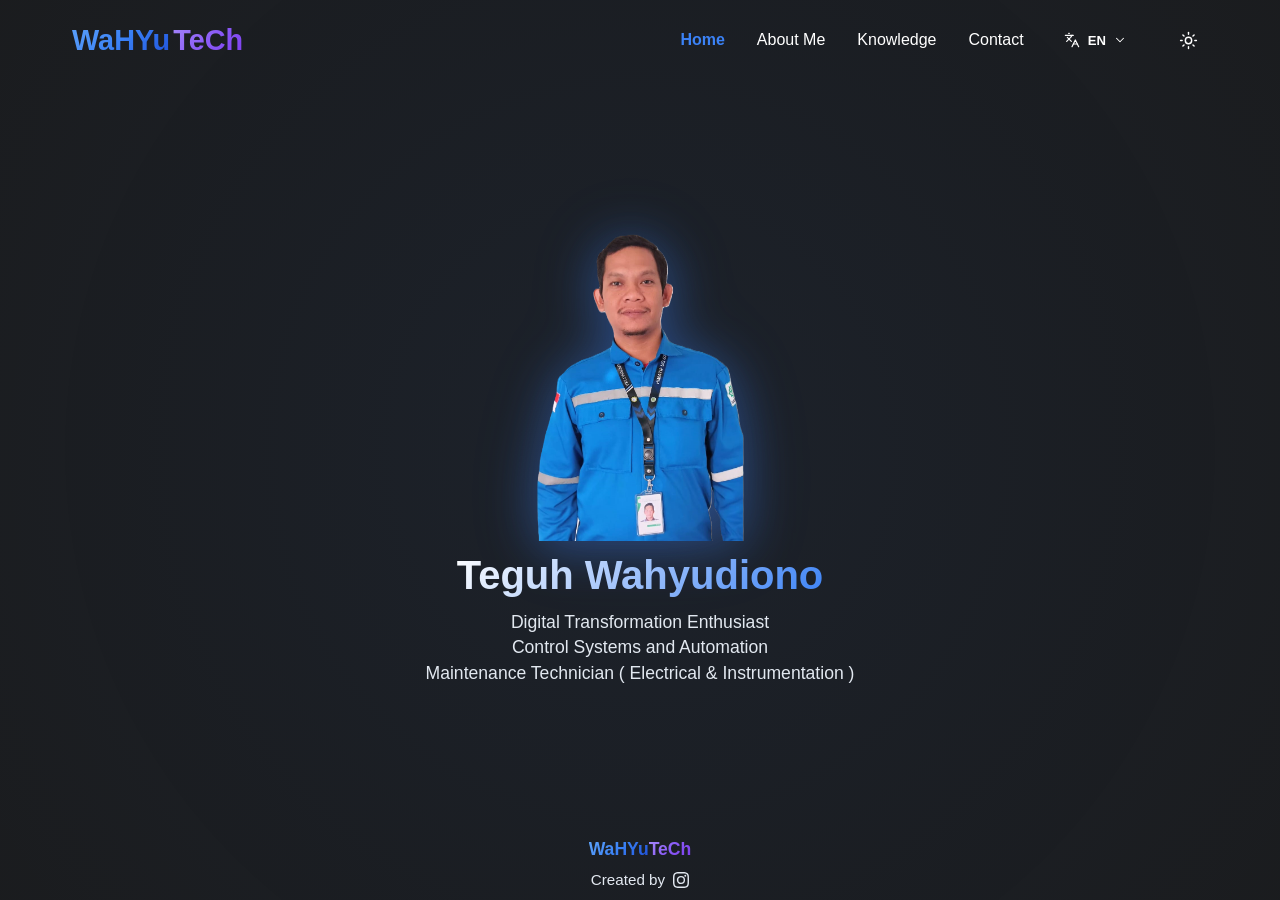
==== commit 829baaab: "deploy: TeguhWahyudiono/portfolio-source@55012e39707cfdab70a0e72066a2e95a021d8770" ====
--- a/index.html
+++ b/index.html
@@ -30,8 +30,8 @@
       name="twitter:image"
       content="https://teguhwahyudiono.github.io/img/og-myweb.png"
     />
-    <script type="module" crossorigin src="/assets/index-BM4P6Vh6.js"></script>
-    <link rel="stylesheet" crossorigin href="/assets/index-Ctdg2Oyo.css">
+    <script type="module" crossorigin src="/assets/index-D1tsgyfw.js"></script>
+    <link rel="stylesheet" crossorigin href="/assets/index-cG1UWbkk.css">
   </head>
   <body>
     <div id="root"></div>
--- a/assets/index-cG1UWbkk.css
+++ b/assets/index-cG1UWbkk.css
@@ -0,0 +1 @@
+._section_vscwl_5{display:flex;flex-direction:column;align-items:center;justify-content:center;flex:1;min-height:0;width:100%;padding:1rem 1.5rem;gap:.6rem;background:var( --bg-dark-primary, linear-gradient(135deg, #1a1a1a 0%, #2d2d2d 100%) );text-align:center;position:relative;overflow:hidden;transition:background .3s ease,color .3s ease}._section_vscwl_5:before{content:"";position:fixed;top:-50%;left:-50%;width:200%;height:200%;background:radial-gradient(circle,rgba(59,130,246,.08) 0%,transparent 70%);animation:_rotate_vscwl_1 20s linear infinite;z-index:0}@media (max-width: 768px){._section_vscwl_5:before{display:none}._section_vscwl_5:after{content:"";position:fixed;inset:-10%;z-index:0;pointer-events:none;background:radial-gradient(circle at 20% 25%,rgba(59,130,246,.22) 0%,transparent 45%),radial-gradient(circle at 80% 75%,rgba(168,85,247,.18) 0%,transparent 45%),radial-gradient(circle at 50% 90%,rgba(16,185,129,.15) 0%,transparent 40%);background-size:140% 140%;will-change:transform;animation:_floatBlobs_vscwl_1 6s ease-in-out infinite}[data-theme=light] ._section_vscwl_5:after{background:radial-gradient(circle at 20% 25%,rgba(59,130,246,.4) 0%,transparent 45%),radial-gradient(circle at 80% 75%,rgba(168,85,247,.35) 0%,transparent 45%),radial-gradient(circle at 50% 90%,rgba(16,185,129,.3) 0%,transparent 40%)}}@keyframes _floatBlobs_vscwl_1{0%,to{transform:translateZ(0)}25%{transform:translate3d(-8%,-6%,0)}50%{transform:translate3d(6%,-10%,0)}75%{transform:translate3d(-5%,8%,0)}}._profileImg_vscwl_116{width:clamp(140px,45vw,260px);height:clamp(180px,42vh,320px);object-fit:contain;object-position:center bottom;display:block;position:relative;z-index:2;animation:_fadeInScale_vscwl_1 1s ease-out;transition:all .3s ease;filter:drop-shadow(0 8px 24px rgba(59,130,246,.35)) drop-shadow(0 0 30px rgba(59,130,246,.15))}._profileImg_vscwl_116:hover{transform:translateY(-4px) scale(1.03);filter:drop-shadow(0 12px 28px rgba(59,130,246,.5)) drop-shadow(0 0 40px rgba(59,130,246,.25))}._title_vscwl_136{font-size:clamp(1.4rem,5vw,2.5rem);font-weight:700;margin:0;color:var(--text-primary, #ffffff);background:linear-gradient(135deg,var(--text-primary, #ffffff) 0%,#3b82f6 100%);background-clip:text;-webkit-background-clip:text;-webkit-text-fill-color:transparent;position:relative;z-index:2;animation:_fadeInUp_vscwl_1 1s ease-out .3s both}._description_vscwl_154{font-size:clamp(.8rem,2.8vw,1.1rem);color:var(--text-secondary, #cbd5e1);max-width:600px;line-height:1.45;margin:0;position:relative;z-index:2;animation:_fadeInUp_vscwl_1 1s ease-out .6s both;transition:color .3s ease}._descriptionWrapper_vscwl_166{position:relative;display:inline-block;max-width:600px}._descriptionWrapper_vscwl_166 ._description_vscwl_154{font-size:clamp(.8rem,2.8vw,1.1rem);color:var(--text-secondary, #cbd5e1);max-width:600px;line-height:1.45;margin:0;position:relative;z-index:2;animation:_fadeInUp_vscwl_1 1s ease-out .6s both;transition:color .3s ease}._hoverImg_vscwl_186{position:absolute;top:50%;left:50%;transform:translate(-50%,-50%) scale(.95);width:min(85vw,90vh);max-width:900px;height:auto;object-fit:contain;opacity:0;visibility:hidden;z-index:3;transition:opacity .25s ease,transform .25s ease,visibility .25s ease;filter:drop-shadow(0 10px 24px rgba(0,0,0,.4));pointer-events:none;background:#00000059;border-radius:12px;padding:10px}._descriptionWrapper_vscwl_166:hover ._hoverImg_vscwl_186{opacity:1;visibility:visible;transform:translate(-50%,-50%) scale(1)}._descriptionWrapper_vscwl_166:hover ._description_vscwl_154{opacity:.7;transition:opacity .25s ease}@media (max-width: 768px){._hoverImg_vscwl_186{position:fixed;inset:0;width:100vw;height:100vh;max-width:100vw;max-height:100vh;object-fit:contain;transform:none;background:#0009;border-radius:0;padding:0;z-index:9999}._descriptionWrapper_vscwl_166:hover ._hoverImg_vscwl_186{transform:none}}@keyframes _rotate_vscwl_1{0%{transform:rotate(0)}to{transform:rotate(360deg)}}@keyframes _fadeInScale_vscwl_1{0%{opacity:0;transform:scale(.8)}to{opacity:1;transform:scale(1)}}@keyframes _fadeInUp_vscwl_1{0%{opacity:0;transform:translateY(30px)}to{opacity:1;transform:translateY(0)}}._section_sml3y_5{min-height:100vh;padding:6rem 0 4rem;background:var( --bg-dark-primary, linear-gradient(135deg, #1a1a1a 0%, #2d2d2d 100%) );position:relative;overflow-x:clip;transition:background .3s ease,color .3s ease}._section_sml3y_5:before{content:"";position:absolute;inset:0;background:radial-gradient(ellipse at 50% 12%,rgba(59,130,246,.08) 0%,transparent 58%);z-index:0;pointer-events:none}._container_sml3y_33{max-width:1200px;margin:0 auto;padding:0 2rem;position:relative;z-index:1}._title_sml3y_42{font-size:3rem;font-weight:700;text-align:center;margin-bottom:3rem;color:var(--text-primary, #ffffff);background:linear-gradient(135deg,var(--text-primary, #ffffff) 0%,#3b82f6 100%);background-clip:text;-webkit-background-clip:text;-webkit-text-fill-color:transparent;animation:_fadeInDown_sml3y_1 1s ease-out}._introCard_sml3y_60{background:var(--bg-dark-secondary, rgba(59, 130, 246, .1));border:1px solid var(--glass-border, rgba(59, 130, 246, .2));border-radius:20px;padding:2.5rem;margin-bottom:4rem;animation:_fadeInUp_sml3y_1 1s ease-out .2s both;transition:background-color .3s ease,border-color .3s ease,box-shadow .3s ease}._introCard_sml3y_60:hover{background:#3b82f626;border-color:#3b82f659;box-shadow:0 10px 30px #3b82f61f}._introText_sml3y_79{font-size:1.2rem;line-height:1.8;color:var(--text-primary, #e2e8f0);margin-bottom:1.5rem}._introText_sml3y_79:last-child{margin-bottom:0}._introText_sml3y_79 strong{color:#3b82f6;font-weight:600;transition:color .3s ease}._introText_sml3y_79 em{color:#f59e0b;font-style:italic}._experienceSection_sml3y_102,._educationSection_sml3y_103,._visionSection_sml3y_104{margin-bottom:4rem}._visionSection_sml3y_104{margin-bottom:0}._sectionTitle_sml3y_112{font-size:1.8rem;font-weight:700;color:#3b82f6;margin-bottom:2rem;text-align:center;position:relative;text-transform:uppercase;letter-spacing:1px}._sectionTitle_sml3y_112:after{content:"";position:absolute;bottom:-8px;left:50%;transform:translate(-50%);width:80px;height:3px;background:linear-gradient(90deg,transparent,#3b82f6,transparent);border-radius:1.5px;transition:width .4s ease}._sectionTitle_sml3y_112:hover:after{width:140px}._skillsGrid_sml3y_141{display:flex;flex-direction:column;gap:2rem;margin-top:2rem}._skillCard_sml3y_148{background:var(--bg-dark-secondary, rgba(255, 255, 255, .05));border:1px solid var(--glass-border, rgba(255, 255, 255, .1));border-radius:15px;padding:2rem;transition:all .3s ease;transition:background-color .3s ease,border-color .3s ease,box-shadow .3s ease}._skillCard_sml3y_148:hover{background:#3b82f61a;border-color:#3b82f64d;box-shadow:0 10px 25px #3b82f61a}._skillTitle_sml3y_166{font-size:1.3rem;font-weight:600;text-align:center;color:#3b82f6;margin-bottom:1rem}._skillGroup_sml3y_175{margin-bottom:1.5rem;padding:.5rem;border-radius:10px;transition:background .25s ease}._skillGroup_sml3y_175:last-child{margin-bottom:0}._skillGroup_sml3y_175:hover{background:#7c3aed14}._skillGroupTitle_sml3y_190{font-size:1.1rem;font-weight:600;color:#8b5cf6;margin-bottom:.5rem;letter-spacing:.3px;transition:color .25s ease}._skillGroup_sml3y_175:hover ._skillGroupTitle_sml3y_190{color:#a78bfa}._skillGroupDesc_sml3y_203{color:var(--text-secondary, #cbd5e1);line-height:1.7;font-size:.95rem;margin:0}._skillSubGroup_sml3y_210{margin-bottom:.75rem;padding-left:1rem;border-left:2px solid var(--glass-border, rgba(59, 130, 246, .3));transition:border-color .25s ease}._skillSubGroup_sml3y_210:last-child{margin-bottom:0}._skillSubGroup_sml3y_210:hover{border-left-color:#3b82f6b3}._skillSubGroup_sml3y_210 strong{color:#3b82f6;font-weight:600;display:block;margin-bottom:.25rem}._skillDesc_sml3y_233{color:var(--text-secondary, #cbd5e1);line-height:1.7;font-size:.95rem}._skillDesc_sml3y_233 ul{list-style:none;padding:0;margin:0 0 1rem}._skillDesc_sml3y_233 ul:last-child{margin-bottom:0}._skillDesc_sml3y_233 ul ul{margin-left:1rem;margin-top:.5rem}._skillDesc_sml3y_233 li{color:var(--text-secondary, #cbd5e1);line-height:1.7;font-size:.95rem;margin-bottom:.5rem;transition:color .2s ease}._skillDesc_sml3y_233 li:last-child{margin-bottom:0}._skillDesc_sml3y_233 li:hover{color:var(--text-primary, #f1f5f9)}._skillBadge_sml3y_271{display:inline-block;background:#3b82f626;color:#3b82f6;padding:.25rem .75rem;border-radius:9999px;font-size:.75rem;font-weight:600;text-transform:uppercase;letter-spacing:.5px;margin-bottom:1rem;transition:all .25s ease}._skillBadge_sml3y_271:hover{background:#3b82f640;transform:scale(1.05)}._projectCard_sml3y_291{background:var(--bg-dark-secondary, rgba(168, 85, 247, .1));border:1px solid var(--glass-border, rgba(168, 85, 247, .2));border-radius:20px;padding:2.5rem;transition:background-color .3s ease,border-color .3s ease,box-shadow .3s ease;margin-bottom:1.5rem}._projectCard_sml3y_291:last-child{margin-bottom:0}._projectCard_sml3y_291:hover{background:#a855f729;border-color:#a855f766;box-shadow:0 10px 25px #a855f726}._projectTitle_sml3y_313{font-size:1.4rem;font-weight:600;color:#a855f7;margin-bottom:1rem;transition:color .3s ease}._projectCard_sml3y_291:hover ._projectTitle_sml3y_313{color:#c084fc}._projectDesc_sml3y_325{font-size:1.1rem;line-height:1.7;color:var(--text-primary, #e2e8f0)}._projectDesc_sml3y_325 strong{color:#a855f7;font-weight:600}._visionCard_sml3y_337{background:var(--bg-dark-secondary, rgba(34, 197, 94, .1));border:1px solid var(--glass-border, rgba(34, 197, 94, .2));border-radius:20px;padding:2.5rem;text-align:center;transition:background-color .3s ease,border-color .3s ease,box-shadow .3s ease}._visionCard_sml3y_337:hover{background:#22c55e29;border-color:#22c55e66;box-shadow:0 10px 30px #22c55e26}._visionText_sml3y_355{font-size:1.2rem;line-height:1.8;color:var(--text-primary, #e2e8f0);font-style:italic}._visionText_sml3y_355 em{color:#f59e0b;font-weight:500}@keyframes _fadeInDown_sml3y_1{0%{opacity:0;transform:translateY(-30px)}to{opacity:1;transform:translateY(0)}}@keyframes _fadeInUp_sml3y_1{0%{opacity:0;transform:translateY(30px)}to{opacity:1;transform:translateY(0)}}@keyframes _fadeInContent_sml3y_1{0%{opacity:0;transform:translateY(20px)}to{opacity:1;transform:translateY(0)}}@keyframes _floatBlobs_sml3y_1{0%,to{transform:translateZ(0) scale(1)}25%{transform:translate3d(-1%,-1%,0) scale(1.01)}50%{transform:translate3d(1%,-1.5%,0) scale(1.02)}75%{transform:translate3d(-.5%,1%,0) scale(1.01)}}@media (max-width: 768px){._section_sml3y_5{padding:2rem 0}._section_sml3y_5:after{content:"";position:fixed;inset:0;z-index:0;pointer-events:none;background:radial-gradient(circle at 20% 25%,rgba(59,130,246,.12) 0%,transparent 45%),radial-gradient(circle at 80% 75%,rgba(16,185,129,.09) 0%,transparent 45%),radial-gradient(circle at 50% 90%,rgba(245,158,11,.06) 0%,transparent 40%);will-change:transform;animation:_floatBlobs_sml3y_1 6s ease-in-out infinite}._container_sml3y_33{padding:0 1rem}._title_sml3y_42{font-size:2.5rem;margin-bottom:2rem}._introCard_sml3y_60,._projectCard_sml3y_291,._visionCard_sml3y_337{padding:2rem;margin-bottom:3rem}._visionCard_sml3y_337{margin-bottom:0}._skillsGrid_sml3y_141{gap:1.5rem}._skillCard_sml3y_148{padding:1.5rem}._sectionTitle_sml3y_112{font-size:1.5rem;margin-bottom:1.5rem}._experienceSection_sml3y_102,._educationSection_sml3y_103,._visionSection_sml3y_104{margin-bottom:3rem}._visionSection_sml3y_104{margin-bottom:0}}@media (prefers-reduced-motion: reduce){._section_sml3y_5:after{animation:none}}@media (max-width: 480px){._title_sml3y_42{font-size:2rem}._introText_sml3y_79,._projectDesc_sml3y_325,._visionText_sml3y_355{font-size:1rem}._skillTitle_sml3y_166{font-size:1.1rem}._projectTitle_sml3y_313{font-size:1.2rem}}._section_1swv2_5{min-height:100%;padding:1.5rem 0 2rem;background:var( --bg-dark-primary, linear-gradient(135deg, #1a1a1a 0%, #2d2d2d 100%) );position:relative;overflow:hidden;transition:background .3s ease,color .3s ease}._sectionMain_1swv2_19{display:flex;flex-direction:column;justify-content:center}._sectionDetail_1swv2_25{display:block;flex-shrink:0}._section_1swv2_5:before{content:"";position:fixed;top:-50%;left:-50%;width:200%;height:200%;background:radial-gradient(circle,rgba(59,130,246,.08) 0%,transparent 70%);animation:_rotate_1swv2_1 20s linear infinite;z-index:0;pointer-events:none}@media (max-width: 768px){._section_1swv2_5:before{display:none}._section_1swv2_5:after{content:"";position:fixed;inset:-10%;z-index:0;pointer-events:none;background:radial-gradient(circle at 20% 25%,rgba(59,130,246,.22) 0%,transparent 45%),radial-gradient(circle at 80% 75%,rgba(168,85,247,.18) 0%,transparent 45%),radial-gradient(circle at 50% 90%,rgba(16,185,129,.15) 0%,transparent 40%);background-size:140% 140%;will-change:transform;animation:_floatBlobs_1swv2_1 6s ease-in-out infinite}[data-theme=light] ._section_1swv2_5:after{background:radial-gradient(circle at 20% 25%,rgba(59,130,246,.4) 0%,transparent 45%),radial-gradient(circle at 80% 75%,rgba(168,85,247,.35) 0%,transparent 45%),radial-gradient(circle at 50% 90%,rgba(16,185,129,.3) 0%,transparent 40%)}}@keyframes _floatBlobs_1swv2_1{0%,to{transform:translateZ(0)}25%{transform:translate3d(-8%,-6%,0)}50%{transform:translate3d(6%,-10%,0)}75%{transform:translate3d(-5%,8%,0)}}._container_1swv2_119{max-width:1200px;margin:0 auto;padding:0 2rem;position:relative;z-index:1;width:100%}._mainTitle_1swv2_129{font-size:3rem;font-weight:700;text-align:center;margin-bottom:1.5rem;color:var(--text-primary, #ffffff);background:linear-gradient(135deg,var(--text-primary, #ffffff) 0%,#3b82f6 100%);background-clip:text;-webkit-background-clip:text;-webkit-text-fill-color:transparent;animation:_fadeInDown_1swv2_1 1s ease-out}._mainMenuContainer_1swv2_149{animation:_fadeInUp_1swv2_1 1s ease-out .3s both}._mainMenuGrid_1swv2_153{display:grid;grid-template-columns:repeat(auto-fit,minmax(260px,1fr));gap:1.5rem;max-width:1200px;margin:0 auto;justify-items:center}._mainMenuCard_1swv2_162{background:var(--bg-dark-secondary, rgba(255, 255, 255, .05));-webkit-backdrop-filter:blur(15px);backdrop-filter:blur(15px);border:2px solid var(--glass-border, rgba(59, 130, 246, .2));border-radius:20px;padding:1.75rem 1.5rem;text-align:center;transition:all .4s ease;width:100%;max-width:340px;position:relative;overflow:hidden;display:flex;flex-direction:column;justify-content:flex-start;box-shadow:0 4px 20px #0000000d}._mainMenuCard_1swv2_162:before{content:"";position:absolute;top:0;left:-100%;width:100%;height:100%;background:linear-gradient(90deg,transparent,rgba(255,255,255,.15),transparent);transition:left .6s ease}._mainMenuCard_1swv2_162:hover:before{left:100%}._mainMenuCard_1swv2_162:hover{background:#3b82f614;border-color:#3b82f6;transform:translateY(-6px) scale(1.01);box-shadow:0 8px 24px #3b82f626}._mainMenuIcon_1swv2_207{font-size:2.75rem;margin-bottom:1rem;filter:drop-shadow(0 4px 8px rgba(0,0,0,.15));transition:all .3s ease}._mainMenuCard_1swv2_162:hover ._mainMenuIcon_1swv2_207{transform:scale(1.1) rotateY(20deg)}h1._mainMenuTitle_1swv2_218{font-size:2.2rem}h2._mainMenuTitle_1swv2_218{font-size:1.8rem}h3._mainMenuTitle_1swv2_218{font-size:1.5rem}._mainMenuTitle_1swv2_218{font-weight:700;color:#3b82f6;margin-bottom:1rem;transition:all .3s ease}._mainMenuCard_1swv2_162:hover ._mainMenuTitle_1swv2_218{color:#2563eb;text-shadow:0 2px 8px rgba(59,130,246,.3)}._mainMenuDescription_1swv2_240{color:var(--text-secondary, #cbd5e1);font-size:1rem;line-height:1.6;margin-bottom:2rem;opacity:.9;transition:all .3s ease}._mainMenuCard_1swv2_162:hover ._mainMenuDescription_1swv2_240{opacity:1;color:var(--text-primary, #e2e8f0)}._mainMenuButton_1swv2_254{background:linear-gradient(135deg,#3b82f6,#1d4ed8);color:#fff;border:none;padding:1rem 2rem;border-radius:50px;font-size:1rem;font-weight:600;transition:all .3s ease;box-shadow:0 6px 20px #3b82f64d;cursor:pointer;margin-top:auto}._mainMenuButton_1swv2_254:hover{background:linear-gradient(135deg,#1d4ed8,#1e40af);color:#fff;transform:translateY(-4px) scale(1.07);box-shadow:0 12px 32px #3b82f659}._menuNavigation_1swv2_278{display:flex;justify-content:center;gap:1.5rem;margin-bottom:4rem;flex-wrap:wrap;animation:_fadeInUp_1swv2_1 1s ease-out .2s both}._menuButton_1swv2_287{padding:1.2rem 2rem;background:var(--bg-dark-secondary, rgba(255, 255, 255, .05));-webkit-backdrop-filter:blur(10px);backdrop-filter:blur(10px);border:2px solid var(--glass-border, rgba(59, 130, 246, .3));border-radius:15px;color:var(--text-primary, #60a5fa);font-size:1rem;font-weight:600;cursor:pointer;transition:all .3s ease;min-width:220px;text-align:center;position:relative;overflow:hidden}._menuButton_1swv2_287:before{content:"";position:absolute;top:0;left:-100%;width:100%;height:100%;background:linear-gradient(90deg,transparent,rgba(255,255,255,.15),transparent);transition:left .5s ease}._menuButton_1swv2_287:hover:before{left:100%}._menuButton_1swv2_287:hover{background:#3b82f626;border-color:#3b82f6;color:#3b82f6;transform:translateY(-3px);box-shadow:0 10px 25px #3b82f633}._menuButton_1swv2_287._activeMenu_1swv2_332{background:linear-gradient(135deg,#10b98140,#05966940);border-color:#10b981;color:#059669;box-shadow:0 8px 25px #10b98140}@keyframes _rotate_1swv2_1{0%{transform:rotate(0)}to{transform:rotate(360deg)}}@keyframes _fadeInDown_1swv2_1{0%{opacity:0;transform:translateY(-30px)}to{opacity:1;transform:translateY(0)}}@keyframes _fadeInUp_1swv2_1{0%{opacity:0;transform:translateY(30px)}to{opacity:1;transform:translateY(0)}}@keyframes _fadeInContent_1swv2_1{0%{opacity:0;transform:translateY(20px)}to{opacity:1;transform:translateY(0)}}@media (max-width: 768px){._section_1swv2_5{padding:.75rem 0 1rem}._sectionMain_1swv2_19{height:100%;min-height:0;overflow:hidden}._sectionMain_1swv2_19 ._container_1swv2_119{display:flex;flex-direction:column;height:100%;padding:clamp(.5rem,2vh,1.25rem) 1rem 0}._sectionMain_1swv2_19 ._contentArea_1swv2_409{flex:1;min-height:0;display:flex;flex-direction:column}._mainTitle_1swv2_129{font-size:clamp(1.2rem,5vh,1.9rem);margin-bottom:clamp(.4rem,1.2vh,.8rem);flex-shrink:0}._contentArea_1swv2_409{position:relative;z-index:1;animation:_fadeInContent_1swv2_1 .6s ease-in-out}._mainMenuContainer_1swv2_149{flex:1;min-height:0;display:flex;flex-direction:column}._mainMenuGrid_1swv2_153{display:flex;flex-direction:column;align-items:center;flex:1;min-height:0;gap:clamp(.6rem,1.8vh,1rem);padding:0}._mainMenuCard_1swv2_162{flex:1;min-height:0;width:min(80vw,340px);max-width:340px;padding:clamp(.5rem,1.8vh,.9rem) clamp(1rem,5vw,1.5rem);justify-content:center;align-items:center;overflow:hidden}._mainMenuIcon_1swv2_207{font-size:clamp(1.5rem,5.5vh,2.4rem);margin-bottom:clamp(.2rem,.8vh,.5rem)}._mainMenuTitle_1swv2_218{font-size:clamp(.85rem,3vh,1.15rem)!important;margin-bottom:clamp(.2rem,.8vh,.5rem);line-height:1.25}._mainMenuButton_1swv2_254{padding:clamp(.4rem,1.5vh,.7rem) clamp(.9rem,4vw,1.3rem);font-size:clamp(.75rem,2.2vh,.95rem);margin-top:clamp(.3rem,1vh,.6rem)}._menuNavigation_1swv2_278{flex-direction:column;align-items:center;gap:1rem;margin-bottom:3rem}._menuButton_1swv2_287{min-width:280px;padding:1rem 1.5rem;font-size:.95rem}}@media (max-width: 480px){._mainTitle_1swv2_129{font-size:clamp(1rem,4.5vh,1.6rem)}._mainMenuCard_1swv2_162{width:min(85vw,300px)}._mainMenuIcon_1swv2_207{font-size:clamp(1.3rem,5vh,2rem)}._mainMenuTitle_1swv2_218{font-size:clamp(.8rem,2.6vh,1rem)!important}._menuButton_1swv2_287{min-width:240px;padding:.85rem 1.2rem;font-size:.9rem}}._contentArea_k12gk_5{animation:_fadeInContent_k12gk_1 .6s ease-in-out}._categorySection_k12gk_9{margin-bottom:4rem;animation:_fadeInUp_k12gk_1 1s ease-out .3s both}._categoryTitle_k12gk_14{font-size:2rem;font-weight:600;color:#3b82f6;text-align:center;margin-bottom:2.5rem;position:relative;text-transform:uppercase;letter-spacing:1px}._categoryTitle_k12gk_14:after{content:"";position:absolute;bottom:-10px;left:50%;transform:translate(-50%);width:80px;height:3px;background:linear-gradient(90deg,transparent,#3b82f6,transparent);border-radius:1.5px}._skillsGrid_k12gk_37{display:grid;grid-template-columns:repeat(auto-fit,minmax(300px,1fr));gap:2.5rem;justify-items:center}._skillCard_k12gk_44{background:var(--bg-dark-secondary, rgba(255, 255, 255, .05));-webkit-backdrop-filter:blur(10px);backdrop-filter:blur(10px);border:1px solid var(--glass-border, rgba(255, 255, 255, .1));border-radius:20px;padding:2.5rem;text-align:center;transition:all .3s ease;width:100%;max-width:320px;animation:_fadeInScale_k12gk_1 1s ease-out .5s both}._skillCard_k12gk_44:hover{background:#3b82f61a;border-color:#3b82f6;transform:translateY(-10px);box-shadow:0 15px 35px #3b82f633}._skillName_k12gk_64{font-size:1.4rem;font-weight:600;color:var(--text-primary, #60a5fa);margin-bottom:1rem}._imageContainer_k12gk_71{margin-bottom:2rem;display:flex;justify-content:center;align-items:center;height:120px;background:var(--bg-dark-primary, rgba(0, 0, 0, .05));border-radius:15px;padding:1rem;transition:all .3s ease}._skillImage_k12gk_83{max-width:100%;max-height:100%;object-fit:contain;transition:all .3s ease}._skillButton_k12gk_90{display:inline-block;background:linear-gradient(135deg,#3b82f6,#1d4ed8);color:#fff;border:none;padding:12px 30px;border-radius:25px;font-size:1rem;font-weight:600;cursor:pointer;transition:all .3s ease;box-shadow:0 4px 15px #3b82f64d}._skillButton_k12gk_90:hover{background:linear-gradient(135deg,#1d4ed8,#1e40af);transform:translateY(-2px);box-shadow:0 6px 20px #3b82f666}._pdfViewerCard_k12gk_113{background:var(--bg-dark-secondary, rgba(255, 255, 255, .05));-webkit-backdrop-filter:blur(15px);backdrop-filter:blur(15px);border:1px solid var(--glass-border, rgba(255, 255, 255, .15));border-radius:20px;padding:2rem;width:100%;max-width:768px;margin:0 auto;box-shadow:0 15px 35px #00000026;display:flex;flex-direction:column;box-sizing:border-box}._pdfHeader_k12gk_128{display:flex;justify-content:space-between;align-items:center;border-bottom:1px solid var(--glass-border, rgba(255, 255, 255, .1));padding-bottom:.85rem}._pageIndicator_k12gk_136{color:var(--text-secondary, #94a3b8);font-size:.85rem;font-weight:500;background:#00000014;padding:.35rem .85rem;border-radius:20px;border:1px solid var(--glass-border, rgba(255, 255, 255, .05))}._viewerItem_k12gk_146{height:200px;transition:height .3s ease}._pdfViewerCard_k12gk_113 ._skillImage_k12gk_83{max-width:100%;max-height:100%;object-fit:contain}._navButton_k12gk_157{width:34px;height:34px;font-size:1.2rem;border-radius:50%;border:1px solid var(--glass-border, rgba(255, 255, 255, .2));background:var(--bg-dark-secondary, rgba(15, 23, 42, .75));color:var(--text-primary, #ffffff);display:flex;align-items:center;justify-content:center;cursor:pointer;transition:all .2s ease;z-index:2}._navButton_k12gk_157:hover:not(:disabled){background:#3b82f6cc;border-color:#3b82f6;color:#fff;transform:translateY(-50%) scale(1.1);box-shadow:0 0 15px #3b82f680}@keyframes _fadeInUp_k12gk_1{0%{opacity:0;transform:translateY(30px)}to{opacity:1;transform:translateY(0)}}@keyframes _fadeInScale_k12gk_1{0%{opacity:0;transform:scale(.9)}to{opacity:1;transform:scale(1)}}@keyframes _fadeInContent_k12gk_1{0%{opacity:0;transform:translateY(20px)}to{opacity:1;transform:translateY(0)}}@media (min-width: 768px){._viewerItem_k12gk_146{height:280px}._navButton_k12gk_157{width:42px;height:42px;font-size:1.5rem}}@media (min-width: 1024px){._viewerItem_k12gk_146{height:320px}}@media (max-width: 768px){._categoryTitle_k12gk_14{font-size:1.6rem;margin-bottom:2rem}._categorySection_k12gk_9{margin-bottom:3.5rem}._skillsGrid_k12gk_37{grid-template-columns:1fr;gap:2rem}._pdfViewerCard_k12gk_113{padding:1.25rem}}@media (max-width: 480px){._categoryTitle_k12gk_14{font-size:1.3rem}._skillCard_k12gk_44{padding:1.5rem}._imageContainer_k12gk_71{height:90px}._pdfViewerCard_k12gk_113{padding:1rem}}._section_nf9ug_5{display:flex;flex-direction:column;align-items:center;justify-content:center;flex:1;min-height:0;width:100%;padding:1rem 1.5rem;gap:.6rem;background:var( --bg-dark-primary, linear-gradient(135deg, #1a1a1a 0%, #2d2d2d 100%) );text-align:center;position:relative;overflow:hidden;transition:background .3s ease,color .3s ease}._section_nf9ug_5:before{content:"";position:fixed;top:-50%;left:-50%;width:200%;height:200%;background:radial-gradient(circle,rgba(59,130,246,.08) 0%,transparent 70%);animation:_rotate_nf9ug_1 20s linear infinite;z-index:0}@media (max-width: 768px){._section_nf9ug_5:before{display:none}._section_nf9ug_5:after{content:"";position:fixed;inset:-10%;z-index:0;pointer-events:none;background:radial-gradient(circle at 20% 25%,rgba(59,130,246,.22) 0%,transparent 45%),radial-gradient(circle at 80% 75%,rgba(168,85,247,.18) 0%,transparent 45%),radial-gradient(circle at 50% 90%,rgba(16,185,129,.15) 0%,transparent 40%);background-size:140% 140%;will-change:transform;animation:_floatBlobs_nf9ug_1 6s ease-in-out infinite}[data-theme=light] ._section_nf9ug_5:after{background:radial-gradient(circle at 20% 25%,rgba(59,130,246,.4) 0%,transparent 45%),radial-gradient(circle at 80% 75%,rgba(168,85,247,.35) 0%,transparent 45%),radial-gradient(circle at 50% 90%,rgba(16,185,129,.3) 0%,transparent 40%)}}@keyframes _floatBlobs_nf9ug_1{0%,to{transform:translateZ(0)}25%{transform:translate3d(-8%,-6%,0)}50%{transform:translate3d(6%,-10%,0)}75%{transform:translate3d(-5%,8%,0)}}._contactContainer_nf9ug_117{display:flex;flex-direction:column;gap:2rem;position:relative;z-index:2;animation:_fadeInUp_nf9ug_1 1s ease-out}._contactLink_nf9ug_127{display:flex;align-items:center;justify-content:center;padding:.5rem 0;background:transparent;border:none;border-radius:0;color:var(--text-primary, #e2e8f0);text-decoration:none;font-size:1.25rem;font-weight:600;min-width:unset;position:relative;transition:all .3s ease;-webkit-backdrop-filter:none;backdrop-filter:none}._contactLink_nf9ug_127:hover{background:transparent;border-color:transparent;color:#3b82f6;transform:translateY(-3px);box-shadow:none}._contactLink_nf9ug_127:active{transform:translateY(-1px)}._contactLink_nf9ug_127:nth-child(1){animation:_fadeInLeft_nf9ug_1 1s ease-out .2s both}._contactLink_nf9ug_127:nth-child(1):hover{border-color:transparent;color:#0077b5;box-shadow:none}._contactLink_nf9ug_127:nth-child(2){animation:_fadeInLeft_nf9ug_1 1s ease-out .4s both}._contactLink_nf9ug_127:nth-child(2):hover{border-color:transparent;color:#ea4335;box-shadow:none}._contactLink_nf9ug_127:nth-child(3){animation:_fadeInLeft_nf9ug_1 1s ease-out .6s both}._contactLink_nf9ug_127:nth-child(3):hover{border-color:transparent;color:#05684a;box-shadow:none}@keyframes _rotate_nf9ug_1{0%{transform:rotate(0)}to{transform:rotate(360deg)}}@keyframes _fadeInUp_nf9ug_1{0%{opacity:0;transform:translateY(30px)}to{opacity:1;transform:translateY(0)}}@keyframes _fadeInLeft_nf9ug_1{0%{opacity:0;transform:translate(-30px)}to{opacity:1;transform:translate(0)}}._contactLink_nf9ug_127:before{content:"";width:24px;height:24px;margin-right:12px;background-size:contain;background-repeat:no-repeat;background-position:center;transition:all .3s ease}._contactLink_nf9ug_127:nth-child(1):before{background-color:currentColor;-webkit-mask:url("data:image/svg+xml,%3Csvg xmlns='http://www.w3.org/2000/svg' viewBox='0 0 24 24'%3E%3Cpath d='M20.447 20.452h-3.554v-5.569c0-1.328-.027-3.037-1.852-3.037-1.853 0-2.136 1.445-2.136 2.939v5.667H9.351V9h3.414v1.561h.046c.477-.9 1.637-1.85 3.37-1.85 3.601 0 4.267 2.37 4.267 5.455v6.286zM5.337 7.433c-1.144 0-2.063-.926-2.063-2.065 0-1.138.92-2.063 2.063-2.063 1.14 0 2.064.925 2.064 2.063 0 1.139-.925 2.065-2.064 2.065zm1.782 13.019H3.555V9h3.564v11.452zM22.225 0H1.771C.792 0 0 .774 0 1.729v20.542C0 23.227.792 24 1.771 24h20.451C23.2 24 24 23.227 24 22.271V1.729C24 .774 23.2 0 22.222 0h.003z'/%3E%3C/svg%3E") no-repeat center / contain;mask:url("data:image/svg+xml,%3Csvg xmlns='http://www.w3.org/2000/svg' viewBox='0 0 24 24'%3E%3Cpath d='M20.447 20.452h-3.554v-5.569c0-1.328-.027-3.037-1.852-3.037-1.853 0-2.136 1.445-2.136 2.939v5.667H9.351V9h3.414v1.561h.046c.477-.9 1.637-1.85 3.37-1.85 3.601 0 4.267 2.37 4.267 5.455v6.286zM5.337 7.433c-1.144 0-2.063-.926-2.063-2.065 0-1.138.92-2.063 2.063-2.063 1.14 0 2.064.925 2.064 2.063 0 1.139-.925 2.065-2.064 2.065zm1.782 13.019H3.555V9h3.564v11.452zM22.225 0H1.771C.792 0 0 .774 0 1.729v20.542C0 23.227.792 24 1.771 24h20.451C23.2 24 24 23.227 24 22.271V1.729C24 .774 23.2 0 22.222 0h.003z'/%3E%3C/svg%3E") no-repeat center / contain}._contactLink_nf9ug_127:nth-child(2):before{background-color:currentColor;-webkit-mask:url("data:image/svg+xml,%3Csvg xmlns='http://www.w3.org/2000/svg' viewBox='0 0 24 24'%3E%3Cpath d='M12 2C6.48 2 2 6.48 2 12s4.48 10 10 10h5v-2h-5c-4.34 0-8-3.66-8-8s3.66-8 8-8 8 3.66 8 8v1.43c0 .79-.71 1.57-1.5 1.57s-1.5-.78-1.5-1.57V12c0-2.76-2.24-5-5-5s-5 2.24-5 5 2.24 5 5 5c1.38 0 2.64-.56 3.54-1.47.65.89 1.77 1.47 2.96 1.47 1.97 0 3.5-1.53 3.5-3.5V12c0-5.52-4.48-10-10-10zm0 13c-1.66 0-3-1.34-3-3s1.34-3 3-3 3 1.34 3 3-1.34 3-3 3z'/%3E%3C/svg%3E") no-repeat center / contain;mask:url("data:image/svg+xml,%3Csvg xmlns='http://www.w3.org/2000/svg' viewBox='0 0 24 24'%3E%3Cpath d='M12 2C6.48 2 2 6.48 2 12s4.48 10 10 10h5v-2h-5c-4.34 0-8-3.66-8-8s3.66-8 8-8 8 3.66 8 8v1.43c0 .79-.71 1.57-1.5 1.57s-1.5-.78-1.5-1.57V12c0-2.76-2.24-5-5-5s-5 2.24-5 5 2.24 5 5 5c1.38 0 2.64-.56 3.54-1.47.65.89 1.77 1.47 2.96 1.47 1.97 0 3.5-1.53 3.5-3.5V12c0-5.52-4.48-10-10-10zm0 13c-1.66 0-3-1.34-3-3s1.34-3 3-3 3 1.34 3 3-1.34 3-3 3z'/%3E%3C/svg%3E") no-repeat center / contain}._contactLink_nf9ug_127:nth-child(3):before{background-color:currentColor;-webkit-mask:url("data:image/svg+xml,%3Csvg xmlns='http://www.w3.org/2000/svg' viewBox='0 0 24 24'%3E%3Cpath d='M12 .297c-6.63 0-12 5.373-12 12 0 5.303 3.438 9.8 8.205 11.385.6.113.82-.258.82-.577 0-.285-.01-1.04-.015-2.04-3.338.724-4.042-1.61-4.042-1.61C4.422 18.07 3.633 17.7 3.633 17.7c-1.087-.744.084-.729.084-.729 1.205.084 1.838 1.236 1.838 1.236 1.07 1.835 2.809 1.305 3.495.998.108-.776.417-1.305.76-1.605-2.665-.3-5.466-1.332-5.466-5.93 0-1.31.465-2.38 1.235-3.22-.135-.303-.54-1.523.105-3.176 0 0 1.005-.322 3.3 1.23.96-.267 1.98-.399 3-.405 1.02.006 2.04.138 3 .405 2.28-1.552 3.285-1.23 3.285-1.23.645 1.653.24 2.873.12 3.176.765.84 1.23 1.91 1.23 3.22 0 4.61-2.805 5.625-5.475 5.92.42.36.81 1.096.81 2.22 0 1.606-.015 2.896-.015 3.286 0 .315.21.69.825.57C20.565 22.092 24 17.592 24 12.297c0-6.627-5.373-12-12-12'/%3E%3C/svg%3E") no-repeat center / contain;mask:url("data:image/svg+xml,%3Csvg xmlns='http://www.w3.org/2000/svg' viewBox='0 0 24 24'%3E%3Cpath d='M12 .297c-6.63 0-12 5.373-12 12 0 5.303 3.438 9.8 8.205 11.385.6.113.82-.258.82-.577 0-.285-.01-1.04-.015-2.04-3.338.724-4.042-1.61-4.042-1.61C4.422 18.07 3.633 17.7 3.633 17.7c-1.087-.744.084-.729.084-.729 1.205.084 1.838 1.236 1.838 1.236 1.07 1.835 2.809 1.305 3.495.998.108-.776.417-1.305.76-1.605-2.665-.3-5.466-1.332-5.466-5.93 0-1.31.465-2.38 1.235-3.22-.135-.303-.54-1.523.105-3.176 0 0 1.005-.322 3.3 1.23.96-.267 1.98-.399 3-.405 1.02.006 2.04.138 3 .405 2.28-1.552 3.285-1.23 3.285-1.23.645 1.653.24 2.873.12 3.176.765.84 1.23 1.91 1.23 3.22 0 4.61-2.805 5.625-5.475 5.92.42.36.81 1.096.81 2.22 0 1.606-.015 2.896-.015 3.286 0 .315.21.69.825.57C20.565 22.092 24 17.592 24 12.297c0-6.627-5.373-12-12-12'/%3E%3C/svg%3E") no-repeat center / contain}@media (max-width: 768px){._section_nf9ug_5{padding:1.5rem}._contactContainer_nf9ug_117{gap:1.5rem;width:100%;max-width:300px}._contactLink_nf9ug_127{padding:.5rem 0;font-size:1.1rem;min-width:unset;width:auto}}@media (max-width: 480px){._contactLink_nf9ug_127{padding:1rem 1.5rem;font-size:1rem}._contactContainer_nf9ug_117{gap:1rem}}._navbar_1jhlz_3{position:fixed;top:0;left:0;right:0;z-index:1000;background:transparent;transition:all .3s ease;-webkit-backdrop-filter:none;backdrop-filter:none;animation:_slideDown_1jhlz_1 .5s ease-out}._navbar_1jhlz_3._scrolled_1jhlz_16{background:var(--bg-dark-primary, rgba(17, 24, 39, .95));-webkit-backdrop-filter:blur(10px);backdrop-filter:blur(10px);border-bottom:1px solid var(--glass-border, rgba(75, 85, 99, .3));box-shadow:0 4px 20px #0000001a}._container_1jhlz_23{max-width:1200px;margin:0 auto;padding:0 2rem;display:flex;justify-content:space-between;align-items:center;height:80px;position:relative;z-index:1002}._brand_1jhlz_36{font-size:1.8rem;font-weight:700;text-decoration:none;display:flex;align-items:center;gap:.2rem;transition:transform .3s ease;cursor:pointer}._brandText_1jhlz_47{background:linear-gradient(135deg,#60a5fa,#3b82f6,#1d4ed8);background-clip:text;-webkit-background-clip:text;-webkit-text-fill-color:transparent;font-weight:800}._brandAccent_1jhlz_55{background:linear-gradient(135deg,#a78bfa,#8b5cf6,#7c3aed);background-clip:text;-webkit-background-clip:text;-webkit-text-fill-color:transparent;font-weight:700}._brand_1jhlz_36:hover{transform:scale(1.05)}._desktopMenu_1jhlz_68{display:flex;align-items:center;gap:2rem}._navLink_1jhlz_74{color:var(--text-primary, #374151);text-decoration:none;font-weight:500;font-size:1rem;padding:.5rem 0;display:flex;align-items:center;gap:.5rem;position:relative;transition:color .3s ease}._navLink_1jhlz_74:hover,._navLink_1jhlz_74._active_1jhlz_88{color:#3b82f6;font-weight:600}._languagePicker_1jhlz_93{position:relative;flex:0 0 auto}._languageTrigger_1jhlz_98{min-height:38px;display:flex;align-items:center;justify-content:center;gap:.4rem;padding:0 .55rem;border:none;border-radius:999px;background:transparent;color:var(--text-primary, #e5e7eb);font:inherit;cursor:pointer;appearance:none;box-shadow:none;transition:color .2s ease,background-color .2s ease,transform .2s ease}._languageTrigger_1jhlz_98:hover,._languageTrigger_1jhlz_98[aria-expanded=true]{color:#3b82f6;transform:translateY(-1px);border:none}._languageTrigger_1jhlz_98:focus,._languageTrigger_1jhlz_98:focus-visible,._languageOption_1jhlz_129:focus,._languageOption_1jhlz_129:focus-visible{outline:none;box-shadow:none}._languageCurrent_1jhlz_135{min-width:1.25rem;font-size:.82rem;font-weight:600}._languageChevronOpen_1jhlz_141{transform:rotate(180deg)}._languageMenu_1jhlz_145{position:absolute;top:calc(100% + 8px);right:0;z-index:1100;width:max-content;min-width:184px;padding:.35rem;border:1px solid var(--glass-border, rgba(75, 85, 99, .3));border-radius:8px;background:var(--bg-dark-primary, #1a1a1a);color:var(--text-primary, #e5e7eb);box-shadow:0 12px 28px #00000038;animation:_languageMenuEnter_1jhlz_1 .16s ease-out}._languageOption_1jhlz_129{width:100%;min-height:40px;display:flex;align-items:center;justify-content:space-between;gap:1rem;padding:0 .7rem;border:0;border-radius:5px;background:transparent;color:inherit;font:inherit;text-align:left;cursor:pointer;transition:color .15s ease,background-color .15s ease}._languageOption_1jhlz_129:hover,._languageOptionActive_1jhlz_182{color:#3b82f6;transform:translateY(-1px)}@keyframes _languageMenuEnter_1jhlz_1{0%{opacity:0;transform:translateY(-4px)}to{opacity:1;transform:translateY(0)}}._themeToggleBtn_1jhlz_200,._themeToggleBtnMobile_1jhlz_201{width:40px;height:40px;padding:0;display:flex;align-items:center;justify-content:center;color:var(--text-primary, #e5e7eb);background:transparent;border:none;border-radius:50%;cursor:pointer;transition:color .2s ease,transform .2s ease;-webkit-tap-highlight-color:transparent}._themeToggleBtn_1jhlz_200:hover,._themeToggleBtnMobile_1jhlz_201:hover{color:#3b82f6;transform:translateY(-1px)}._themeToggleBtn_1jhlz_200:focus,._themeToggleBtnMobile_1jhlz_201:focus,._mobileMenuBtn_1jhlz_227:focus{outline:none;box-shadow:none}._themeToggleBtn_1jhlz_200:focus-visible,._themeToggleBtnMobile_1jhlz_201:focus-visible{outline:2px solid #3b82f6;outline-offset:3px}._mobileActions_1jhlz_237{display:none;align-items:center;gap:.75rem}._mobileMenuBtn_1jhlz_227{width:40px;height:40px;display:grid;place-items:center;color:var(--text-primary, #e5e7eb);background:transparent;border:none;border-radius:50%;padding:0;position:relative;z-index:1003;cursor:pointer;-webkit-tap-highlight-color:transparent;transition:color .2s ease,transform .2s ease}._mobileMenuBtn_1jhlz_227:hover,._mobileMenuBtnOpen_1jhlz_263{color:#3b82f6}._mobileMenuBtn_1jhlz_227:active{transform:scale(.95)}._mobileMenuBtn_1jhlz_227:focus-visible{outline:2px solid #3b82f6;outline-offset:3px}._mobileMenuOverlay_1jhlz_276{position:fixed;inset:0;z-index:1000;background:#0000007a;-webkit-backdrop-filter:blur(2px);backdrop-filter:blur(2px);animation:_overlayEnter_1jhlz_1 .2s ease-out}._mobileMenu_1jhlz_227{display:none;position:fixed;top:80px;left:0;right:0;z-index:1001;max-height:calc(100dvh - 80px);overflow-y:auto;overscroll-behavior:contain;padding:.5rem 1rem 1rem;background:var(--bg-dark-primary, #1a1a1a);border-bottom:1px solid var(--glass-border, rgba(255, 255, 255, .1));box-shadow:0 16px 30px #00000038;opacity:0;visibility:hidden;transform:translateY(-8px);pointer-events:none;transition:opacity .2s ease,transform .2s ease,visibility .2s ease}._mobileMenuOpen_1jhlz_309{opacity:1;visibility:visible;transform:translateY(0);pointer-events:auto}._mobileNavLink_1jhlz_316{min-height:48px;display:flex;align-items:center;padding:.75rem 1rem;border-left:2px solid transparent;border-radius:6px;color:var(--text-primary, #e5e7eb);text-decoration:none;font-weight:500;font-size:1rem;transition:color .16s ease,background-color .16s ease,border-color .16s ease}._mobileNavLink_1jhlz_316:hover,._mobileNavLink_1jhlz_316._active_1jhlz_88{color:#60a5fa;transform:translateY(-1px)}._mobileNavLink_1jhlz_316._active_1jhlz_88{border-left-color:#3b82f6}._mobileNavLink_1jhlz_316:focus-visible{outline:2px solid #3b82f6;outline-offset:2px}@keyframes _overlayEnter_1jhlz_1{0%{opacity:0}to{opacity:1}}@media (max-width: 768px){._container_1jhlz_23{padding:0 1rem;height:70px}._brand_1jhlz_36{font-size:1.5rem}._desktopMenu_1jhlz_68{display:none}._mobileActions_1jhlz_237{display:flex}._mobileMenu_1jhlz_227{display:block;top:70px;max-height:calc(100dvh - 70px)}}@media (max-width: 480px){._container_1jhlz_23{height:60px;padding:0 1rem}._brand_1jhlz_36{font-size:1.3rem}._mobileMenu_1jhlz_227{top:60px;max-height:calc(100dvh - 60px);padding:.5rem .75rem .75rem}._mobileNavLink_1jhlz_316{font-size:1rem;padding:.7rem .9rem}}@media (prefers-reduced-motion: reduce){._mobileMenu_1jhlz_227,._mobileMenuOverlay_1jhlz_276,._mobileMenuBtn_1jhlz_227{animation:none;transition:none}}@keyframes _slideDown_1jhlz_1{0%{transform:translateY(-100%);opacity:0}to{transform:translateY(0);opacity:1}}._footer_11k3u_3{background:transparent;padding:.5rem 0;margin:0;flex-shrink:0;text-align:center;width:100%;display:flex;flex-direction:column;align-items:center;justify-content:center;transition:color .3s ease;position:relative;z-index:10}._footerBrand_11k3u_19{font-size:1.1rem;font-weight:700;margin-bottom:.3rem}._brandText_11k3u_25{background:linear-gradient(135deg,#60a5fa,#3b82f6,#1d4ed8);background-clip:text;-webkit-background-clip:text;-webkit-text-fill-color:transparent;font-weight:800}._brandAccent_11k3u_33{background:linear-gradient(135deg,#a78bfa,#8b5cf6,#7c3aed);background-clip:text;-webkit-background-clip:text;-webkit-text-fill-color:transparent;font-weight:700}._footerText_11k3u_41{color:var(--text-secondary, #94a3b8);font-size:.95rem;margin:0;display:flex;align-items:center;justify-content:center;gap:.5rem;transition:color .3s ease}._instagramLink_11k3u_52{display:inline-flex;align-items:center;color:var(--text-secondary, #94a3b8);text-decoration:none;transition:all .3s ease}._instagramLink_11k3u_52:hover{color:var(--accent-blue, #60a5fa);transform:scale(1.1)}@media (max-width: 768px){._footerBrand_11k3u_19{font-size:1rem}._footerText_11k3u_41{font-size:.875rem}}._maintenancePage_d0pni_3{display:flex;flex-direction:column;align-items:center;justify-content:center;min-height:100vh;padding:2rem;background:var( --bg-dark-primary, linear-gradient(135deg, #1a1a1a 0%, #2d2d2d 100%) );font-family:Segoe UI,Tahoma,Geneva,Verdana,sans-serif;text-align:center;position:relative;overflow:hidden;transition:background .3s ease,color .3s ease}._maintenancePage_d0pni_3:before{content:"";position:absolute;top:-25%;left:-25%;width:150%;height:150%;background:radial-gradient(circle,rgba(59,130,246,.05) 0%,transparent 70%);animation:_rotate_d0pni_1 20s linear infinite;z-index:0}@keyframes _rotate_d0pni_1{0%{transform:rotate(0)}to{transform:rotate(360deg)}}._maintenanceTitle_d0pni_50{font-size:3rem;font-weight:700;margin-bottom:1rem;color:var(--text-primary, #ffffff);background:linear-gradient(135deg,var(--text-primary, #ffffff) 0%,#3b82f6 100%);background-clip:text;-webkit-background-clip:text;-webkit-text-fill-color:transparent;position:relative;z-index:2;animation:_fadeInUp_d0pni_1 1s ease-out .3s both}._maintenanceTitle_d0pni_50:hover{animation:_bounce_d0pni_1 1s ease-in-out}._maintenanceSubtitle_d0pni_73{font-size:1.5rem;color:var(--text-primary, #cbd5e1);font-weight:500;margin-bottom:2rem;text-align:center;letter-spacing:.5px;position:relative;z-index:2;animation:_fadeInUp_d0pni_1 1s ease-out .4s both}._maintenanceMessage_d0pni_85{font-size:1.25rem;color:var(--text-secondary, #cbd5e1);max-width:600px;line-height:1.6;margin-bottom:3rem;text-align:center;position:relative;z-index:2;animation:_fadeInUp_d0pni_1 1s ease-out .5s both;transition:color .3s ease}._maintenanceMessage_d0pni_85 em{font-style:italic;color:#f59e0b}._maintenanceMessage_d0pni_85:after{content:"";position:absolute;bottom:-12px;left:50%;transform:translate(-50%);width:60px;height:2px;background:linear-gradient(90deg,transparent,#3b82f6,transparent);border-radius:1px}._backLink_d0pni_116{text-decoration:none}._backButton_d0pni_120{background:linear-gradient(135deg,#3b82f6,#1d4ed8);color:#fff;border:none;padding:12px 30px;border-radius:25px;font-size:1rem;font-weight:600;cursor:pointer;transition:all .3s ease;box-shadow:0 4px 15px #3b82f64d;position:relative;z-index:2;animation:_fadeInUp_d0pni_1 1s ease-out .6s both}._backButton_d0pni_120:hover{background:linear-gradient(135deg,#1d4ed8,#1e40af);transform:translateY(-2px);box-shadow:0 6px 20px #3b82f666}._backButton_d0pni_120:active{transform:translateY(0)}@keyframes _fadeInUp_d0pni_1{0%{opacity:0;transform:translateY(30px)}to{opacity:1;transform:translateY(0)}}@keyframes _fadeInScale_d0pni_1{0%{opacity:0;transform:scale(.8)}to{opacity:1;transform:scale(1)}}@keyframes _bounce_d0pni_1{0%,20%,50%,80%,to{transform:translateY(0)}40%{transform:translateY(-10px)}60%{transform:translateY(-5px)}}@media (max-width: 768px){._maintenancePage_d0pni_3{padding:1.5rem}._maintenanceTitle_d0pni_50{font-size:2.5rem;margin-bottom:1rem}._maintenanceSubtitle_d0pni_73{font-size:1.3rem;margin-bottom:1.5rem}._maintenanceMessage_d0pni_85{font-size:1.1rem;margin-bottom:2rem;max-width:100%}._backButton_d0pni_120{padding:12px 28px;font-size:14px}}@media (max-width: 480px){._maintenanceTitle_d0pni_50{font-size:2rem}._maintenanceSubtitle_d0pni_73{font-size:1.1rem}._maintenanceMessage_d0pni_85{font-size:1rem;line-height:1.5}._backButton_d0pni_120{padding:10px 24px;font-size:13px}}*{margin:0;padding:0;box-sizing:border-box}*:before,*:after{box-sizing:border-box}:root{--primary-blue: #3b82f6;--primary-blue-light: #60a5fa;--primary-blue-dark: #1d4ed8;--accent-purple: #a855f7;--accent-green: #10b981;--accent-yellow: #fbbf24;--bg-dark-primary: #1a1a1a;--bg-dark-secondary: #2d2d2d;--text-primary: #ffffff;--text-secondary: #e2e8f0;--text-muted: #cbd5e1;--glass-bg: rgba(255, 255, 255, .05);--glass-border: rgba(255, 255, 255, .1);--glass-backdrop: blur(10px);--shadow-sm: 0 2px 4px rgba(0, 0, 0, .1);--shadow-md: 0 4px 6px rgba(0, 0, 0, .1);--shadow-lg: 0 10px 15px rgba(0, 0, 0, .1);--shadow-xl: 0 20px 25px rgba(0, 0, 0, .1);--transition-fast: .2s ease;--transition-normal: .3s ease;--transition-slow: .5s ease}[data-theme=light]{--bg-dark-primary: #f8fafc;--bg-dark-secondary: #ffffff;--text-primary: #0f172a;--text-secondary: #334155;--text-muted: #64748b;--glass-bg: rgba(0, 0, 0, .03);--glass-border: rgba(0, 0, 0, .08);--shadow-sm: 0 2px 4px rgba(0, 0, 0, .05);--shadow-md: 0 4px 6px rgba(0, 0, 0, .07);--shadow-lg: 0 10px 15px rgba(0, 0, 0, .08);--shadow-xl: 0 20px 25px rgba(0, 0, 0, .1)}html{font-size:16px;scroll-behavior:smooth;height:100%;overflow:hidden}body{font-family:-apple-system,BlinkMacSystemFont,Segoe UI,Roboto,Oxygen,Ubuntu,Cantarell,Fira Sans,Droid Sans,Helvetica Neue,sans-serif;-webkit-font-smoothing:antialiased;-moz-osx-font-smoothing:grayscale;line-height:1.6;color:var(--text-primary);background-color:var(--bg-dark-primary);height:100%;overflow:hidden;transition:background-color var(--transition-normal),color var(--transition-normal)}h1,h2,h3,h4,h5,h6{font-weight:600;line-height:1.25;margin-bottom:.5em;transition:color var(--transition-normal)}h1{font-size:3rem}h2{font-size:2.5rem}h3{font-size:2rem}h4{font-size:1.5rem}h5{font-size:1.25rem}h6{font-size:1rem}a{color:var(--primary-blue);text-decoration:none;transition:color var(--transition-normal)}a:hover{color:var(--primary-blue-light)}img{max-width:100%;height:auto;display:block}button{font-family:inherit;cursor:pointer;border:none;outline:none;transition:all var(--transition-normal)}button:focus{outline:2px solid var(--primary-blue);outline-offset:2px}input,textarea,select{font-family:inherit;font-size:inherit;line-height:inherit;background-color:var(--bg-dark-secondary);color:var(--text-primary);border:1px solid var(--glass-border);transition:background-color var(--transition-normal),color var(--transition-normal),border-color var(--transition-normal)}ul,ol{list-style:none}code{font-family:source-code-pro,Menlo,Monaco,Consolas,Courier New,monospace}.scrollArea{overflow-y:auto;overflow-x:hidden;scrollbar-width:none;-ms-overflow-style:none}.scrollArea::-webkit-scrollbar{display:none}::selection{background:var(--primary-blue);color:#fff}::-moz-selection{background:var(--primary-blue);color:#fff}::-webkit-scrollbar{width:8px}::-webkit-scrollbar-track{background:var(--bg-dark-secondary);transition:background-color var(--transition-normal)}::-webkit-scrollbar-thumb{background:var(--primary-blue);border-radius:4px}::-webkit-scrollbar-thumb:hover{background:var(--primary-blue-light)}#root{height:100dvh;display:flex;flex-direction:column;overflow:hidden}main{flex:1}.container{max-width:1200px;margin:0 auto;padding:0 2rem}.text-center{text-align:center}.text-left{text-align:left}.text-right{text-align:right}.d-flex{display:flex}.d-block{display:block}.d-none{display:none}.justify-center{justify-content:center}.justify-between{justify-content:space-between}.align-center{align-items:center}.mt-0{margin-top:0}.mt-1{margin-top:1rem}.mt-2{margin-top:2rem}.mt-3{margin-top:3rem}.mb-0{margin-bottom:0}.mb-1{margin-bottom:1rem}.mb-2{margin-bottom:2rem}.mb-3{margin-bottom:3rem}.p-1{padding:1rem}.p-2{padding:2rem}.p-3{padding:3rem}.fade-in{animation:fadeIn .6s ease-out}.slide-up{animation:slideUp .6s ease-out}.scale-in{animation:scaleIn .6s ease-out}@keyframes fadeIn{0%{opacity:0}to{opacity:1}}@keyframes slideUp{0%{opacity:0;transform:translateY(20px)}to{opacity:1;transform:translateY(0)}}@keyframes scaleIn{0%{opacity:0;transform:scale(.95)}to{opacity:1;transform:scale(1)}}.skip-link{position:absolute;top:-40px;left:6px;background:var(--primary-blue);color:#fff;padding:8px;text-decoration:none;border-radius:4px;z-index:100}.skip-link:focus{top:6px}.loading{opacity:.6;pointer-events:none}.error{color:#ef4444;border-color:#ef4444}.success{color:var(--accent-green);border-color:var(--accent-green)}@media (max-width: 768px){html{font-size:14px}.container{padding:0 1rem}h1{font-size:2.5rem}h2{font-size:2rem}h3{font-size:1.75rem}}@media (max-width: 480px){html{font-size:13px}h1{font-size:2rem}h2{font-size:1.75rem}h3{font-size:1.5rem}}@media print{*{background:transparent!important;color:#000!important;box-shadow:none!important;text-shadow:none!important}a,a:visited{text-decoration:underline}img{max-width:100%!important}h2,h3{page-break-after:avoid}}
